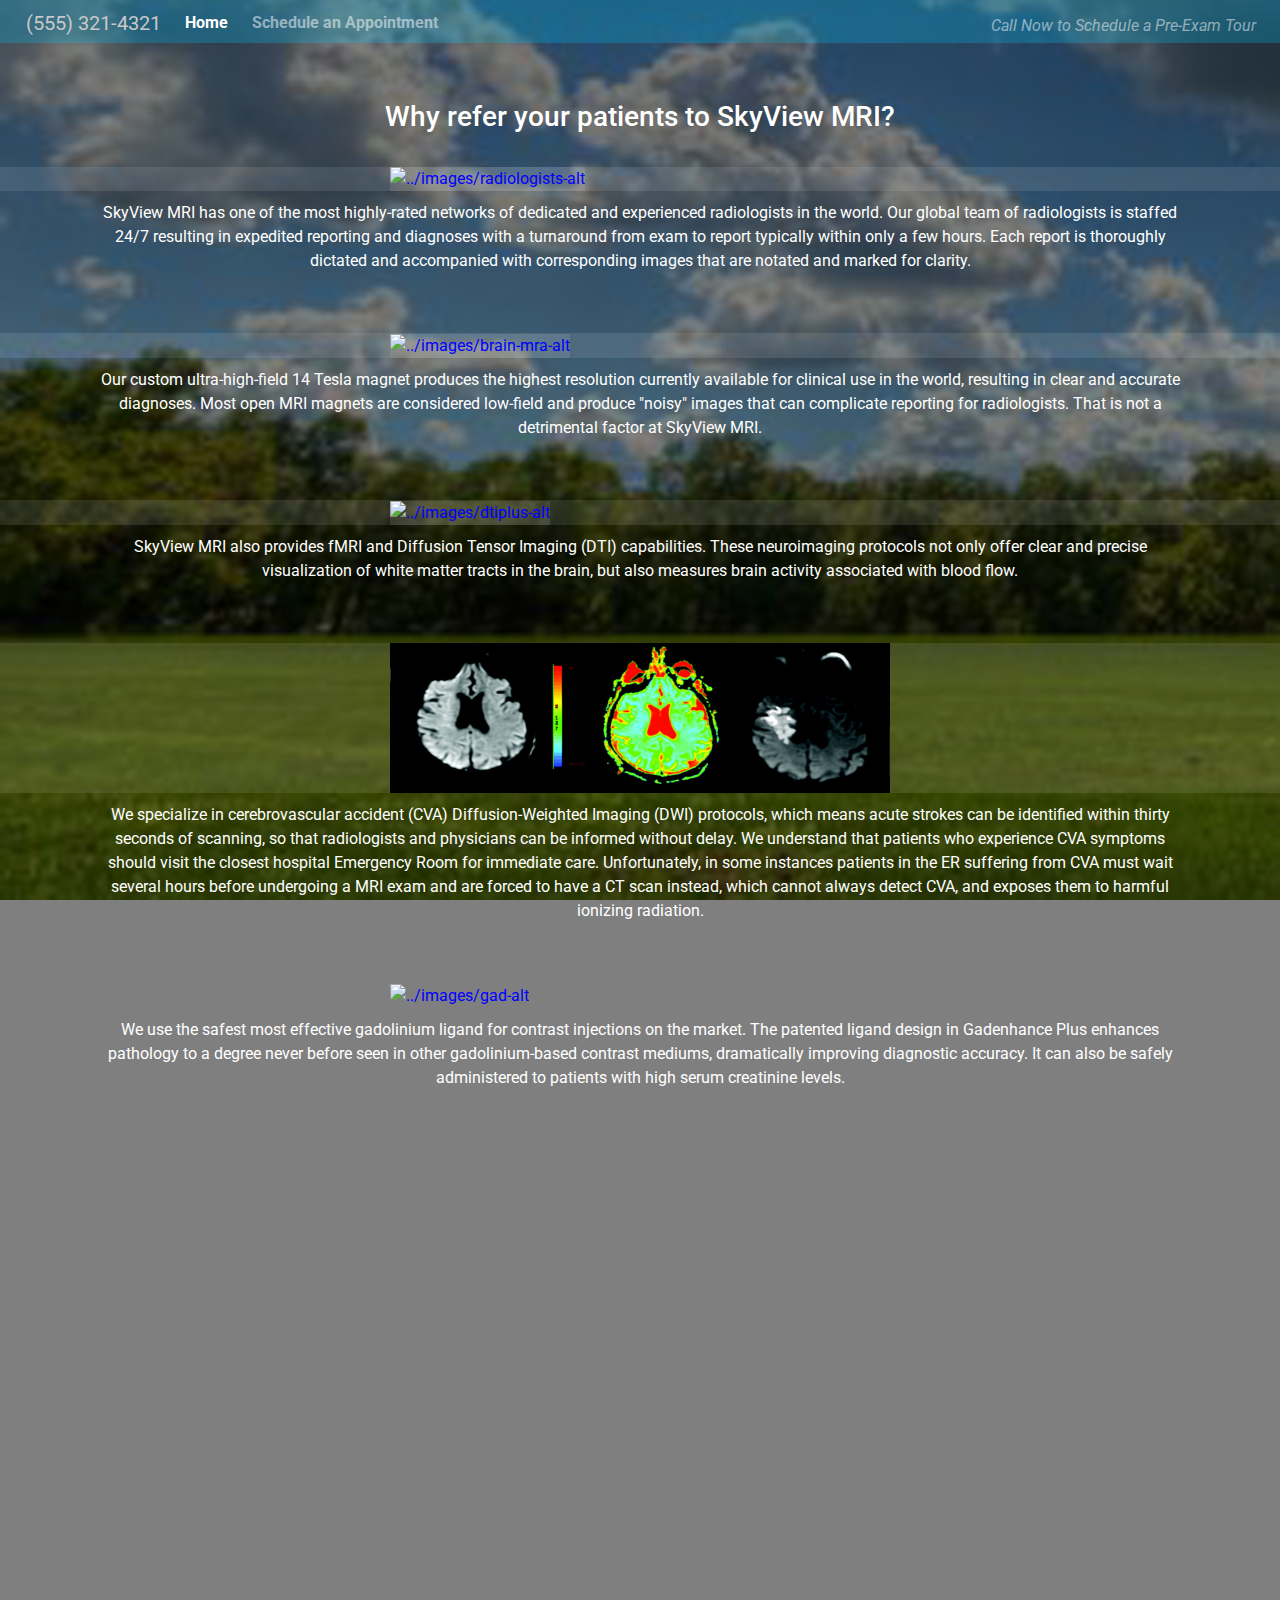
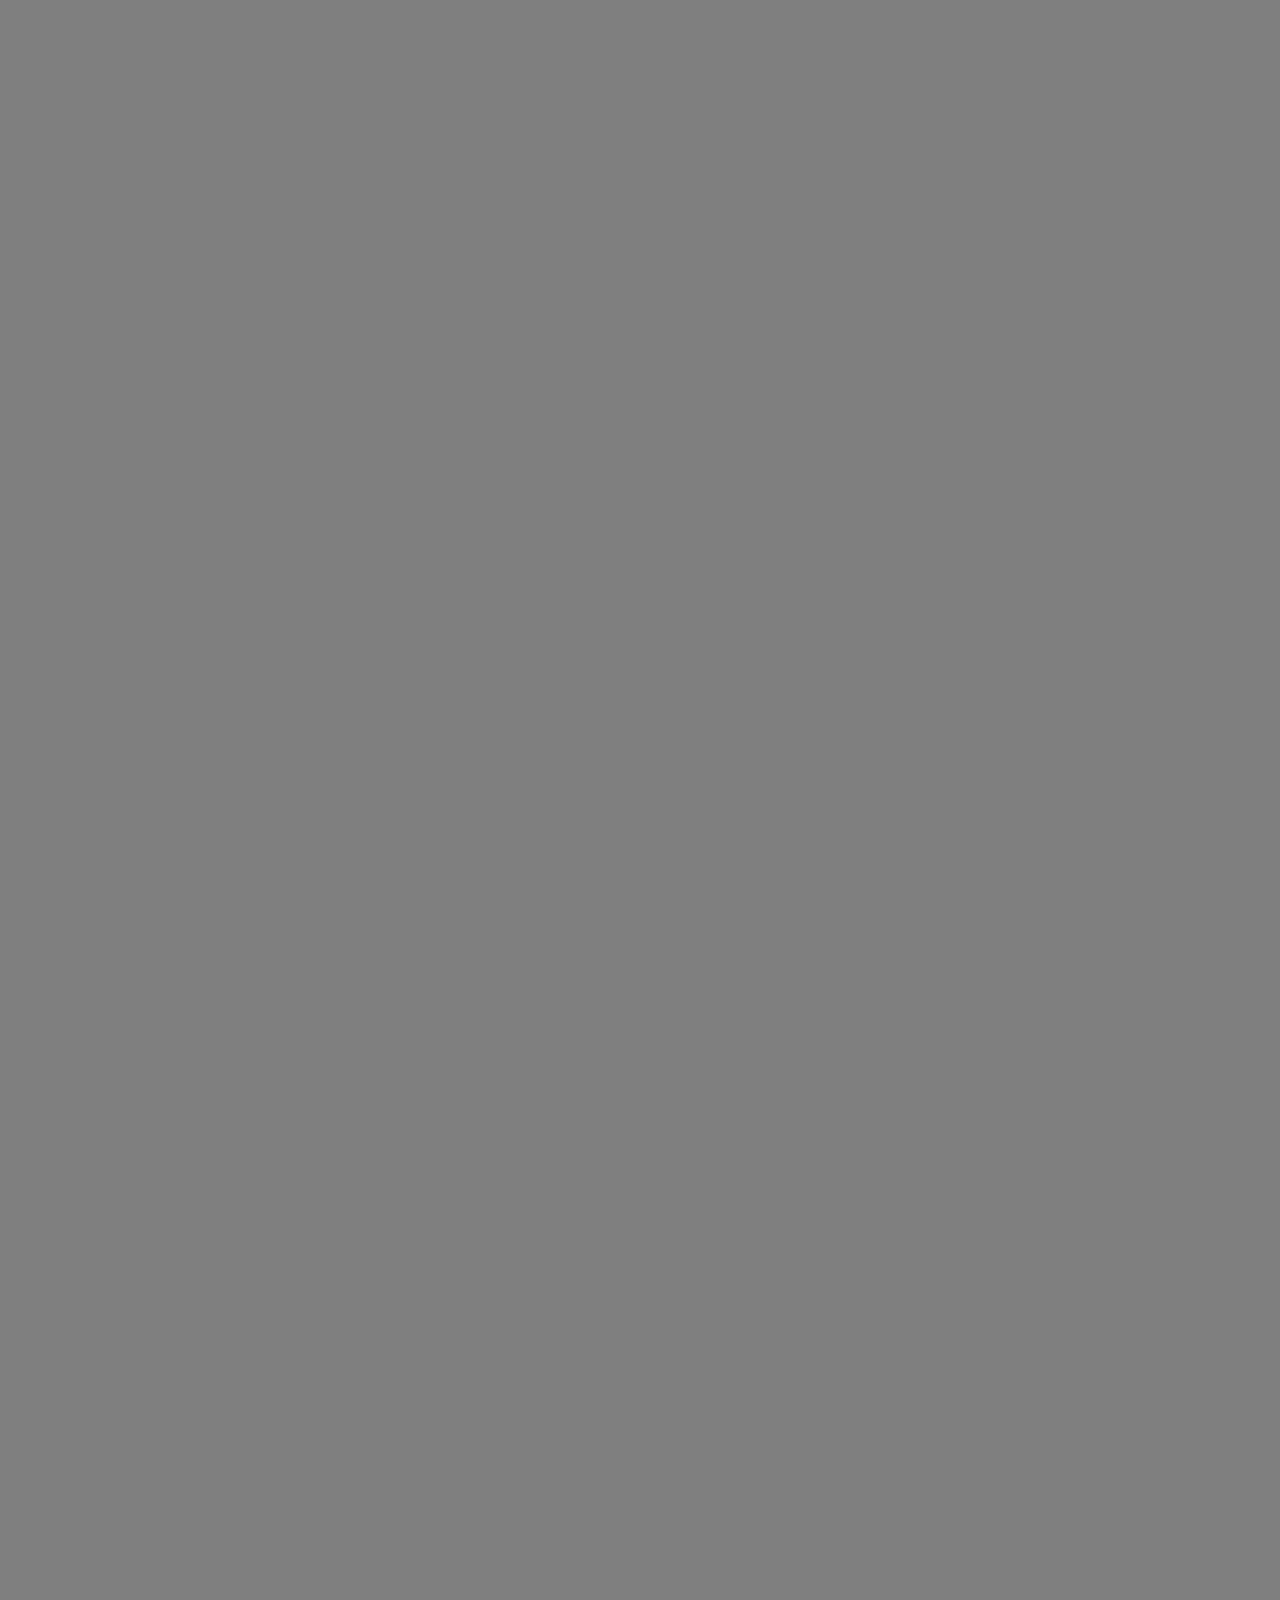
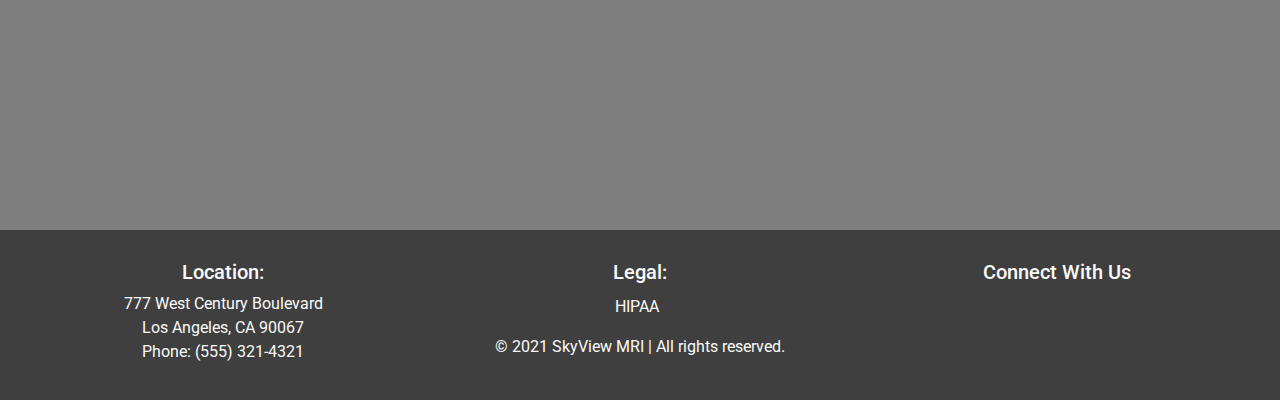
==== physicians.html @ 24a7f12b "Initial commit" ====
<!DOCTYPE html>
<html lang="en-us">

<!-- Portions of code reproduced as a starting template from the Whiskey Drop Service example by Code Institute's Senior Product Developer Matt Rudge, from the Bootstrapping Your Next Big Idea With Bootstrap 4 course at https://github.com/Code-Institute-Solutions/BootstrappingYourNextBigIdea-BS4/blob/master/04-BeyondBootstrap/03-cleaning_up_our_content/index.html was used here -->

<head>
    <meta charset="utf-8" />
    <title>SkyView MRI | Your Ultra-High-Field Open MRI Specialists</title>
    <meta name="viewport" content="width=device-width, initial-scale=1.0" />
    <link rel="stylesheet" href="https://maxcdn.bootstrapcdn.com/bootstrap/4.1.3/css/bootstrap.min.css" />
    <link rel="stylesheet" href="https://use.fontawesome.com/releases/v5.6.1/css/all.css"
        integrity="sha384-gfdkjb5BdAXd+lj+gudLWI+BXq4IuLW5IT+brZEZsLFm++aCMlF1V92rMkPaX4PP" crossorigin="anonymous" />
    <link href="https://fonts.googleapis.com/css?family=Roboto:400,700" rel="stylesheet" />
    <link rel="stylesheet" href="css/style.css" type="text/css" />
</head>

<body>
    <div class="container-fluid navalert-container">
        <nav class="navbar navbar-dark navbar-expand-sm">
            <a href="/" class="navbar-brand">(555) 321-4321</a>

            <button class="navbar-toggler ml-auto" type="button" data-toggle="collapse" data-target="#navbarNavDropdown"
                aria-controls="navbarNavDropdown" aria-expanded="false" aria-label="Toggle navigation">
                <span class="navbar-toggler-icon"></span>
            </button>

            <div class="collapse navbar-collapse" id="navbarNavDropdown">
                <ul class="navbar-nav mr-auto">
                    <li class="active nav-item mr-2">
                        <a class="nav-link" href="index.html">Home</a>
                    </li>
                    <li class="nav-item mr-2">
                        <a class="nav-link" href="scheduling.html">Schedule an Appointment</a>
                    </li>
                </ul>
            </div>
            <div class="d-none d-md-block">
                <p class="navbar-text my-auto mr-2">
                    <i>Call Now to Schedule a Pre-Exam Tour</i>
                </p>
            </div>
        </nav>
    </div>

    <div class="container-fluid physicians-page-container">
        <div class="opaque-overlay">&nbsp;</div>
        <div class="row col-12">
            <div class="col-12">
                <section class="physicians jumbotron text-center">

                    <h3 class="physicians-header">Why refer your patients to SkyView MRI?</h3>
                </section>

                <!-- Physician Pitches -->

                <!-- Licensed images in these sections were obtained from Adobe Stock and edited in Adobe Photoshop Elements -->

                <div class="container-fluid radiologists-container">
                    <div class="container radiologists-images">
                        <img src="../images/radiologists.jpg" class="container radiologists-container" height="180"
                            width="200" alt="../images/radiologists-alt"/>
                    </div>
                </div>

                <p class="physicians-pitch">
                        SkyView MRI has one of the most highly-rated networks of dedicated and experienced radiologists
                        in the world.
                        Our global team of radiologists is staffed 24/7 resulting in expedited reporting and diagnoses
                        with a turnaround from exam to report typically within only a few hours.
                        Each report is thoroughly dictated and accompanied with corresponding images that are notated
                        and marked for clarity.
                </p>

                <div class="container-fluid brain-mra-container">
                    <div class="container brain-mra-images">
                        <img src="../images/brain-mra.jpg" class="container brain-mra-container" height="300"
                            width="200" alt="../images/brain-mra-alt"/>
                    </div>
                </div>


                <p class="physicians-pitch">
                        Our custom ultra-high-field 14 Tesla magnet produces the highest resolution currently available
                        for clinical use in the world,
                        resulting in clear and accurate diagnoses. Most open MRI magnets are considered low-field and
                        produce "noisy" images that can
                        complicate reporting for radiologists. That is not a detrimental factor at SkyView MRI.
                </p>

                <div class="container-fluid dtiplus-container">
                    <div class="container dtiplus-images">
                        <img src="../images/dtiplus.jpg" class="container dtiplus-container" height="400" width="200" alt="../images/dtiplus-alt"/>
                    </div>
                </div>

                <p class="physicians-pitch">
                        SkyView MRI also provides fMRI and Diffusion Tensor Imaging (DTI) capabilities. These
                        neuroimaging protocols not only offer clear and precise visualization of white matter tracts in
                        the brain, but also measures brain activity associated with blood flow.
                </p>

                <div class="container-fluid diffusion-container">
                    <div class="container diffusion-images">
                        <img src="../images/diffusion.jpg" class="container diffusion-container" height="150"
                            width="200" alt="../images/diffusion-alt"/>
                    </div>
                </div>

                <p class="physicians-pitch">
                        We specialize in cerebrovascular accident (CVA) Diffusion-Weighted Imaging (DWI) protocols,
                        which means acute strokes can be identified within thirty seconds of scanning,
                        so that radiologists and physicians can be informed without delay. We understand that patients
                        who experience CVA symptoms should visit the closest hospital Emergency Room for immediate care.
                        Unfortunately, in some instances patients in the ER suffering from CVA must wait several hours
                        before undergoing a MRI exam and are forced to have a CT scan instead, which cannot always
                        detect CVA, and exposes them to harmful ionizing radiation.
                </p>

                <div class="container-fluid gad-container">
                    <div class="container gad-images">
                        <img src="../images/gad.png" class="container gad-container" height="130" width="200" alt="../images/gad-alt" />
                    </div>
                </div>

                <p class="physicians-pitch">
                        We use the safest most effective gadolinium ligand for contrast injections on the market. The
                        patented ligand design in Gadenhance Plus enhances pathology to a degree never before seen in
                        other gadolinium-based contrast mediums, dramatically improving diagnostic accuracy. It can also
                        be safely administered to patients with high serum creatinine levels.
                </p>

                <div class="modal" tabindex="-1" role="dialog" id="signUpModal">
                    <div class="modal-dialog" role="document">
                        <div class="modal-content">
                            <div class="modal-header">
                                <h5 class="modal-title">Physicians</h5>
                                <button type="button" class="close" data-dismiss="modal" aria-label="Close">
                                    <span aria-hidden="true">&times;</span>
                                </button>

                            </div>
                            <div class="modal-body">
                                <form>
                                    <div class="form-group">
                                        <label for="exampleInputEmail1">Email address</label>
                                        <input type="email" class="form-control" id="exampleInputEmail1"
                                            aria-describedby="emailHelp" placeholder="Enter email" />
                                        <small id="emailHelp" class="form-text text-muted">We'll never share your email
                                            with anyone else.</small>
                                    </div>
                                    <div class="form-group">
                                        <label for="password">Password</label>
                                        <input type="password" class="form-control" id="password"
                                            placeholder="Password" />
                                    </div>
                                    <div class="form-group">
                                        <label for="repeatPassword">Repeat Password</label>
                                        <input type="password" class="form-control" id="repeatPassword"
                                            placeholder="Repeat Password" />
                                    </div>
                                    <button type="submit" class="btn btn-success">Submit</button>
                                </form>
                            </div>
                        </div>
                    </div>
                </div>
            </div>
        </div>

        <script src="https://code.jquery.com/jquery-3.3.1.slim.min.js"
            integrity="sha384-q8i/X+965DzO0rT7abK41JStQIAqVgRVzpbzo5smXKp4YfRvH+8abtTE1Pi6jizo"
            crossorigin="anonymous"></script>
        <script src="https://cdnjs.cloudflare.com/ajax/libs/popper.js/1.14.3/umd/popper.min.js"
            integrity="sha384-ZMP7rVo3mIykV+2+9J3UJ46jBk0WLaUAdn689aCwoqbBJiSnjAK/l8WvCWPIPm49"
            crossorigin="anonymous"></script>
        <script src="https://stackpath.bootstrapcdn.com/bootstrap/4.1.3/js/bootstrap.min.js"
            integrity="sha384-ChfqqxuZUCnJSK3+MXmPNIyE6ZbWh2IMqE241rYiqJxyMiZ6OW/JmZQ5stwEULTy"
            crossorigin="anonymous"></script>

        <footer class="container-fluid footer-container">
            <div id="footer-details" class="row">
                <div class="col-sm-4">
                    <h5 class="uppercase general-sub"><i class="fas fa-map-marker-alt"></i> Location:</h5>
                    <p class="inline-block">
                        777 West Century Boulevard<br />Los Angeles, CA 90067<br />Phone:
                        (555) 321-4321
                    </p>
                </div>
                <div class="col-sm-4">
                    <h5 class="uppercase general-sub">Legal:</h5>
                    <p class="inline-block">
                        HIPAA
                        <a href="assets/hipaa/health-info-privacy.pdf" target="_blank" class="hipaa-pdf">
                            <i class="fa fa-download" aria-hidden="true"></i>
                            <span class="sr-only">Download link.</span>
                        </a>
                    </p>
                    <p class="inline-block">
                        © 2021 SkyView MRI | All rights reserved.
                    </p>
                </div>

                <div class="col-sm-4">
                    <h5 class="uppercase general-sub">Connect With Us</h5>
                    <ul class="list-inline social-links">
                        <li class="list-inline-item">
                            <a target="_blank" href="#">
                                <i class="fab fa-facebook" aria-hidden="true"></i>
                                <span class="sr-only">Facebook</span>
                            </a>
                        </li>
                        <li class="list-inline-item">
                            <a target="_blank" href="#">
                                <i class="fab fa-twitter" aria-hidden="true"></i>
                                <span class="sr-only">Twitter</span>
                            </a>
                        </li>
                        <li class="list-inline-item">
                            <a target="_blank" href="#">
                                <i class="fab fa-linkedin" aria-hidden="true"></i>
                                <span class="sr-only">LinkedIn</span>
                            </a>
                        </li>
                        <li class="list-inline-item">
                            <a target="_blank" href="#">
                                <i class="fab fa-pinterest-square" aria-hidden="true"></i>
                                <span class="sr-only">Pinterest</span>
                            </a>
                        </li>
                        <li class="list-inline-item">
                            <a target="_blank" href="#">
                                <i class="fab fa-instagram" aria-hidden="true"></i>
                                <span class="sr-only">Instagram</span>
                            </a>
                        </li>
                        <li class="list-inline-item">
                            <a target="_blank" href="#">
                                <i class="fab fa-youtube-square" aria-hidden="true"></i>
                                <span class="sr-only">YouTube</span>
                            </a>
                        </li>
                    </ul>
                </div>
            </div>
        </footer>
    </div>
</body>

</html>
---- css/style.css ----
/* Portions of code reproduced as a starting template from the Whiskey Drop Service example by Code Institute's Senior Product Developer Matt Rudge, from the "Bootstrapping Your Next Big Idea With Bootstrap 4" course */

body {
    font-family: 'Roboto', sans-serif;
}

/* Background Containers */

.callout-container {
    height: 350vh;

    background: url(../images/background-sky.jpg) no-repeat bottom right fixed;
    -webkit-background-size: cover;
    -moz-background-size: cover;
    -o-background-size: cover;
    background-size: cover;
    
    display: flex;
    justify-content: center;
    position: relative;
    padding: 0px;
}

.scheduling-page-container {
     height: 180vh;

    background: url(../images/background-sky.jpg) no-repeat bottom right fixed;
    -webkit-background-size: cover;
    -moz-background-size: cover;
    -o-background-size: cover;
    background-size: cover;
    
    display: flex;
    justify-content: center;
    position: relative;
    padding: 0px;
}

.physicians-page-container {
    height: 400vh;

    background: url(../images/background-sky.jpg) no-repeat bottom right fixed;
    -webkit-background-size: cover;
    -moz-background-size: cover;
    -o-background-size: cover;
    background-size: cover;
    
    display: flex;
    justify-content: center;
    position: relative;
    padding: 0px;
}

.row {
    margin: 0;
}

.col-12 {
    padding-left: 0px;
    padding-right: 0px;
}

.text-center {
    padding: 0px;
    margin-bottom: 0px;
}

.opaque-overlay {
    position: absolute;
    top: 0;
    left: 0;
    height: 100%;
    width: 100%;
    background-color: rgba(0, 0, 0, 0.5);
}

.features-container .content-container {
    padding: 0px;
    margin: 0px;
}

/* Navbar */

.navalert-container {
    position: absolute;
    top: 0;
    left: 0;
    z-index: 1;
    padding-left: 0;
    padding-right: 0;
}

.navbar {
    margin-bottom: 0;
    width: 100%;
    background-color: rgba(0, 200, 255, 0.25);
    border: 0;
}

.navbar-expand-sm {
    padding-bottom: 0px;
}

.navbar .navbar-toggler {
    border: 0;
    padding-top: 0px;
}

.navbar .navbar-brand {
    color: rgb(200, 200, 200);
    padding-left: 10px;
    padding-top: 0px;
}

.mr-auto {
    text-align: right;
    font-weight: bold;
}

.mr-2 {
    padding-top: 0px;
    padding-bottom: 0px;
}

.nav-link {
    padding-top: 0px;
    padding-bottom: 5px;
}

/* Jumbotron */

.jumbotron {
    background-color: transparent;
}

.jumbotron h1 {
    margin-top: 100px;
    position: relative;
    color: white;
    font-weight: bold;
    margin-bottom: 0px;
}

.jumbotron .lead {
    color: #ffffff;
    margin: 20px;
    font-size: 100%;
}

.jumbotron medium {
    font-size: 100%;
    color: white;
}

.jumbotron .summary {
    color: rgb(211, 211, 211);
    background-color: transparent;
    padding-left: 20px;
    padding-right: 20px;
}

.carousel {
    max-height: 500px;
    max-width: 800px;
    padding-top: 20px;
    padding-bottom: 30px;
    padding-left: 0px;
    padding-right: 0px;
    margin: auto;
}

/* Buttons */

.btn--cta {
    font-weight: bold;
    width: 300px;
    max-width: 500px;
    margin: 10px;
    border-radius: 0px;
}

.btn--blue {
    color: white;
    background-color: #0000ff;
    border-color: #0000ff;
}

.btn--blue:hover,
.btn--blue:active,
.btn--blue:focus,
.btn--blue:active:focus {
    background-color: #0101a7;
    border-color: #0101a7;
    color: white;
}

.btn--green {
    color: white;
    background-color: #228b22;
    border-color: #228b22;
}

.btn--green:hover,
.btn--green:active,
.btn--green:focus,
.btn--green:active:focus {
    background-color: #165c16;
    border-color: #165c16;
    color: white;
}

.btn-primary {
    font-weight: bold;
    width: 300px;
    max-width: 500px;
    margin: 10px;
    color: white;
    background-color: #0000ff;
    border-color: #0000ff;
    border-radius: 0px;
}   

.btn-primary:hover,
.btn-primary:active,
.btn-primary:focus,
.btn-primary:active:focus {
    background-color: #0101a7;
    border-color: #0101a7;
    color: white;
}

/* Summary */

.summary-title {
    color: white;
    padding-top: 30px;
    padding-bottom: 0px;
}

.summary-pitch {
    color: white;
/* filter: brightness code from https://developer.mozilla.org/en-US/docs/Web/CSS/filter-function/brightness() */   
    filter: brightness(1.75);
    margin: auto;
    padding-top: 10px;
    padding-bottom: 20px;
    padding-left: 10px;
    padding-right: 10px;
    text-align: center;
    max-width: 900px;
}

/* Services */

.services-title {
    text-align: center;
    font-size: 35px;
    font-weight: bold;
}

.services-container {
    background-color: rgba(255, 255, 255, 0.1);
    color: #0000ff;
    padding-left: 0px;
    padding-right: 0px;
    padding-top: 0px;
    padding-bottom: 0px;
    font-family: 'Roboto', sans-serif;
}

.services-checkbox {
    background: url("../images/services.jpg");
    background-position: center;
    background-repeat: no-repeat;
    min-width: 200px;
    max-width: 400px;
    max-height: 1500px;
    padding-left: 0px;
    padding-right: 0px;
    padding-top: 0px;
    padding-bottom: 0px;
    color: transparent;
}

.block-divider--black {
    color: #000000
}

.page-header {
    padding-top: 30px;
}

.text-muted .pitch {
    padding-top: 20px;
}

.text-muted {
    padding-top: 20px;
}

/* Alert */

.alert-container .col-12 {
    padding-left: 0;
    padding-right: 0;
}

/* Page Headers */

.page-header {
    margin-bottom: 0;
    border-bottom: 0;
    text-align: center;
}

.page-header h2 {
    margin-top: 0;
}

/* Features */

.feature {
    text-align: center;
    margin-bottom: 40px;
}

.feature i {
    margin-bottom: 20px;
    font-size: 45px;
    line-height: 45px;
}

.feature .btn {
    background-color: white;
    border-color: white;
    border-radius: 15px;
    min-width: 100px;
    font-weight: bold;
    margin-top: 10px;
    color: #f05f40;
}

.physicians-header {
    margin-top: 100px;
    padding-bottom: 25px; 
    color: white;
}

.scheduling-header {
    margin-top: 100px;
    color: white;
}

.physicians-pitch {
    color: white;
    padding-top: 10px;
    padding-bottom: 60px;
    padding-left: 25px;
    padding-right: 25px;
    text-align: center;
    max-width: 1150px;
    margin: auto;
}

/* Articles */

.news-container {
    font-family: 'Times', sans-serif;
    background-position: center;
    background-color: rgba(200, 200, 200, 0.7); 
    font-size: 16px;
    font-weight: bold;
    padding-top: 20px;
    padding-left: 0px;
    padding-right: 0px;
    padding-bottom: 0px;
    margin: auto;
}

.news-header {
    margin: auto;
}

.article-one-date {
    text-align: left;
    padding-top: 20px;
}

.article-one-snippet {
    text-align: justify;
    margin: auto;
}

.article-one-author {
    text-align: right;
    padding-bottom: 10px;
}

.article-two-date {
    text-align: left;
    padding-top: 0px;
}

.article-two-snippet {
    text-align: justify;
    margin: auto;
}

.article-two-author {
    text-align: right;
    padding-bottom: 20px;
}

/* Footer */

footer {
    font-family: 'Roboto', sans-serif;
    background-color: rgba(0, 0, 0, 0.5);
    position: absolute;
    bottom: 0;
    left: 0;
    z-index: 1;
    color: #fafafa;
    margin-right: 0;
    padding-top: 30px;
    padding-right: 0px;
    padding-left: 0px;
    padding-bottom: 20px;
}

.col-sm-4 {
    text-align: center;
}

.hipaa-pdf i {
    font-size: 18px;
    color: #fafafa;
    text-align: center;
    padding-left: 5px;
    transition: all 0.35s ease-in-out;
    -moz-transition: all 0.35s ease-in-out;
    -webkit-transition: all 0.35s ease-in-out;
    -o-transition: all 0.35s ease-in-out;
}

.hipaa-pdf i:hover {
    color: #00ff50;
}

.social-links {
    padding-bottom: 0px;
}

.social-links li a i {
    width: 32px;
    height: 32px;
    padding: 12px 0;
    border-radius: 20%;
    font-size: 30px;
    line-height: 7px;
    text-align: center;
    color: rgba(0, 200, 255, .5);
    background: transparent;
    transition: all 0.35s ease-in-out;
    -moz-transition: all 0.35s ease-in-out;
    -webkit-transition: all 0.35s ease-in-out;
    -o-transition: all 0.35s ease-in-out;
}

.social-links li a i:hover {
    background: rgba(160, 220, 255, 0.3);;
}

.fa-map-marker-alt {
    color: red;
}

#footer-details {
    padding: 0px;
}

/* Scheduling Form */

.scheduling-header {
    padding-bottom: 30px;
}

.form {   
    padding-top: 10px;
    padding-right: 10px;
    padding-left: 10px;
    padding-bottom: 0px;
}

.form-row {
    padding-left: 10px;
    padding-right: 10px;
}

.form-control {
    background-color: rgba(0, 0, 0, 0.4);
    border-radius: 0px;
}

.form-check {
    color: white;
    padding-bottom: 0px; 
}

.terms {
    color: white;
    padding: 10px;
    text-align: justify;
}

.fa-calendar-alt {
    color: rgb(200, 200, 200);
    font-size: 20px;
}

.fa-clock {
    color: rgb(200, 200, 200);
    font-size: 20px;
}

.fa-user-md {
    color: rgb(200, 200, 200);
    font-size: 20px;
}

.fa-comment-dots {
    color: rgb(200, 200, 200);
    font-size: 20px;
}

/* Physicians Page */

.radiologists-container {
    background-color: rgba(255, 255, 255, 0.1);
    color:#0000ff;
    padding: 0px;
    font-family: 'Roboto', sans-serif;
}

.radiologists-images {
    background: url("../images/radiologists.jpg");
    background-position: center;
    background-repeat: no-repeat;
    min-width: 200px;
    max-width: 500px;
    padding-left: 0px;
    padding-right: 0px;
    padding-top: 0px;
    padding-bottom: 0px;
    color: transparent;
}

.brain-mra-container {
    background-color: rgba(255, 255, 255, 0.1);
    color:#0000ff;
    padding: 0px;
    font-family: 'Roboto', sans-serif;
}

.brain-mra-images {
    background: url("../images/brain-mra.jpg");
    background-position: center;
    background-repeat: no-repeat;
    min-width: 200px;
    max-width: 500px;
    padding-left: 0px;
    padding-right: 0px;
    padding-top: 0px;
    padding-bottom: 0px;
    color: transparent;
}   

.dtiplus-container {
    background-color: rgba(255, 255, 255, 0.1);
    color:#0000ff;
    padding: 0px;
    font-family: 'Roboto', sans-serif;
}

.dtiplus-images {
    background: url("../images/brain-mra.jpg");
    background-position: center;
    background-repeat: no-repeat;
    min-width: 200px;
    max-width: 500px;
    padding-left: 0px;
    padding-right: 0px;
    padding-top: 0px;
    padding-bottom: 0px;
    color: transparent;
}

.diffusion-container {
    background-color: rgba(255, 255, 255, 0.1);
    color:#0000ff;
    padding: 0px;
    font-family: 'Roboto', sans-serif;
}

.diffusion-images {
    background: url("../images/brain-mra.jpg");
    background-position: center;
    background-repeat: no-repeat;
    min-width: 200px;
    max-width: 500px;
    padding-left: 0px;
    padding-right: 0px;
    padding-top: 0px;
    padding-bottom: 0px;
    color: transparent;
}

.gad-container {
    background-color: rgba(255, 255, 255, 0.0);
    color:#0000ff;
    padding: 0px;
    font-family: 'Roboto', sans-serif;
}

.gad-images {
    background-position: center;
    background-repeat: no-repeat;
    min-width: 200px;
    max-width: 500px;
    padding-left: 0px;
    padding-right: 0px;
    padding-top: 0px;
    padding-bottom: 0px;
    color: transparent;
}
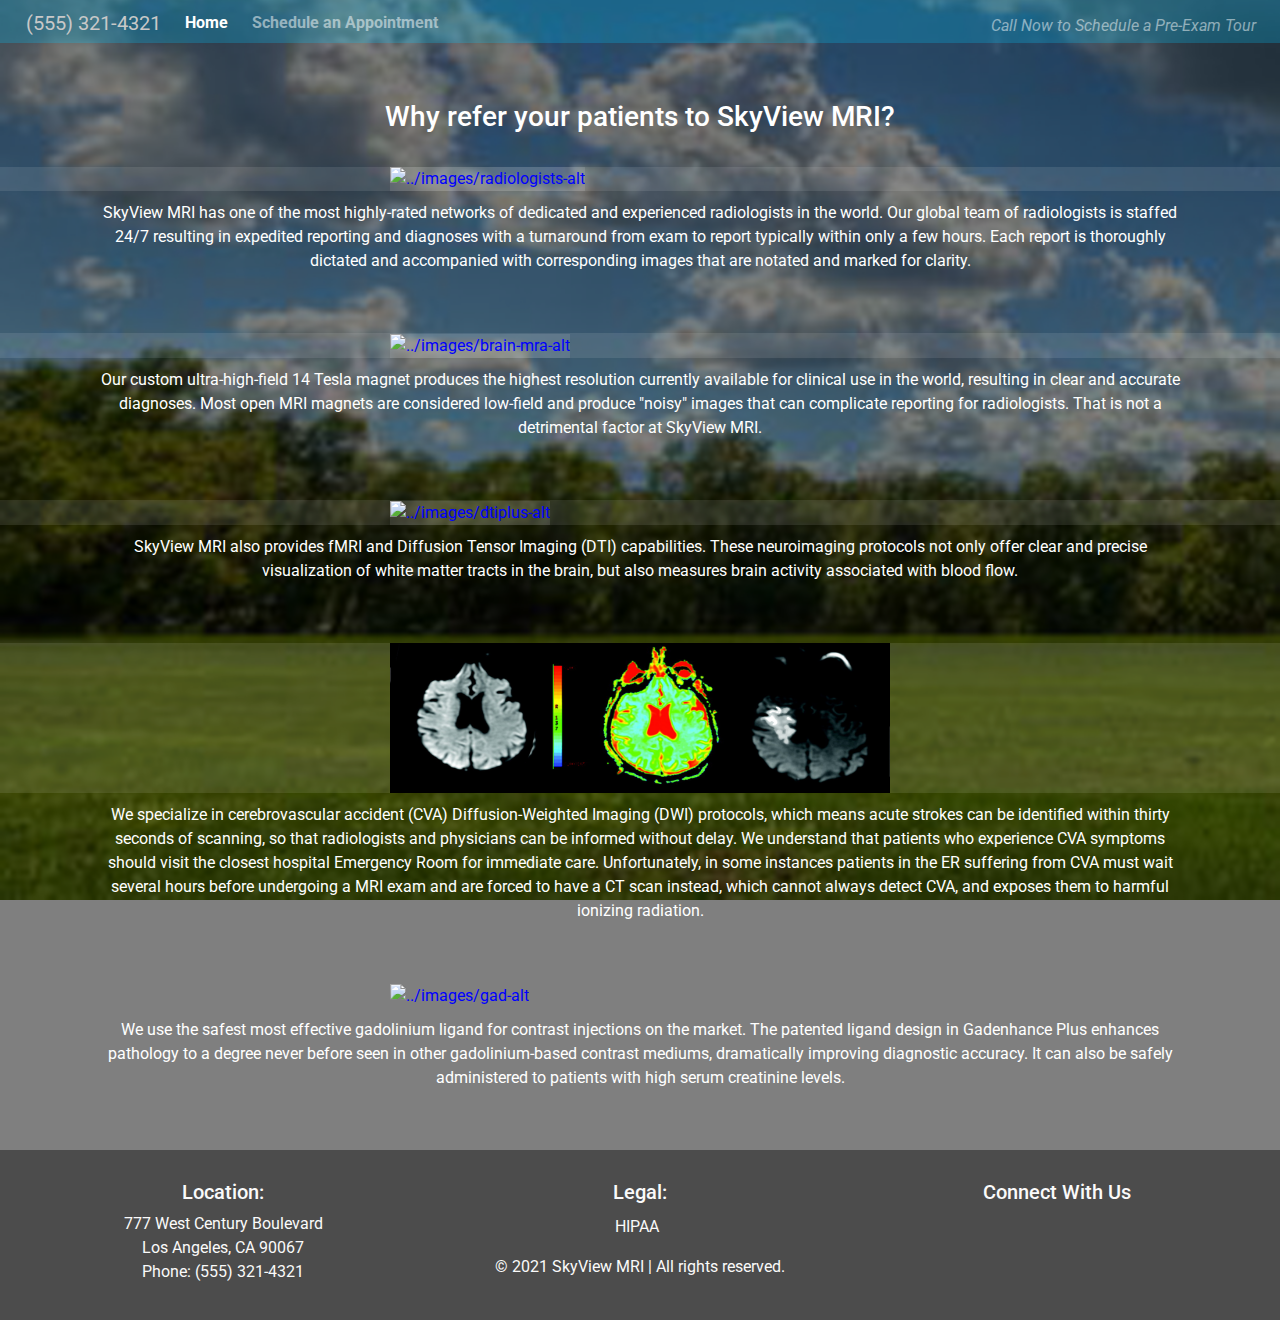
==== commit 2c3a75c0: "Fixed footer html on all pages and moved background image into body in CSS" ====
--- a/physicians.html
+++ b/physicians.html
@@ -167,7 +167,9 @@
             </div>
         </div>
 
-        <script src="https://code.jquery.com/jquery-3.3.1.slim.min.js"
+        
+    </div>
+    <script src="https://code.jquery.com/jquery-3.3.1.slim.min.js"
             integrity="sha384-q8i/X+965DzO0rT7abK41JStQIAqVgRVzpbzo5smXKp4YfRvH+8abtTE1Pi6jizo"
             crossorigin="anonymous"></script>
         <script src="https://cdnjs.cloudflare.com/ajax/libs/popper.js/1.14.3/umd/popper.min.js"
@@ -243,7 +245,6 @@
                 </div>
             </div>
         </footer>
-    </div>
 </body>
 
 </html>--- a/css/style.css
+++ b/css/style.css
@@ -2,12 +2,25 @@
 
 body {
     font-family: 'Roboto', sans-serif;
+    background: url(../images/background-sky.jpg) no-repeat bottom right fixed;
+    -webkit-background-size: cover;
+    -moz-background-size: cover;
+    -o-background-size: cover;
+    background-size: cover;
+    justify-content: center;
 }
 
 /* Background Containers */
 
 .callout-container {
-    height: 350vh;
+    
+    display: flex;
+    justify-content: center;
+    position: relative;
+    padding: 0px;
+}
+
+.scheduling-page-container {
 
     background: url(../images/background-sky.jpg) no-repeat bottom right fixed;
     -webkit-background-size: cover;
@@ -21,8 +34,7 @@
     padding: 0px;
 }
 
-.scheduling-page-container {
-     height: 180vh;
+.physicians-page-container {
 
     background: url(../images/background-sky.jpg) no-repeat bottom right fixed;
     -webkit-background-size: cover;
@@ -36,21 +48,6 @@
     padding: 0px;
 }
 
-.physicians-page-container {
-    height: 400vh;
-
-    background: url(../images/background-sky.jpg) no-repeat bottom right fixed;
-    -webkit-background-size: cover;
-    -moz-background-size: cover;
-    -o-background-size: cover;
-    background-size: cover;
-    
-    display: flex;
-    justify-content: center;
-    position: relative;
-    padding: 0px;
-}
-
 .row {
     margin: 0;
 }
@@ -272,9 +269,7 @@
     background: url("../images/services.jpg");
     background-position: center;
     background-repeat: no-repeat;
-    min-width: 200px;
-    max-width: 400px;
-    max-height: 1500px;
+    width: 100%;
     padding-left: 0px;
     padding-right: 0px;
     padding-top: 0px;
@@ -415,8 +410,7 @@
 
 footer {
     font-family: 'Roboto', sans-serif;
-    background-color: rgba(0, 0, 0, 0.5);
-    position: absolute;
+    background-color: rgba(0, 0, 0, 0.7);
     bottom: 0;
     left: 0;
     z-index: 1;
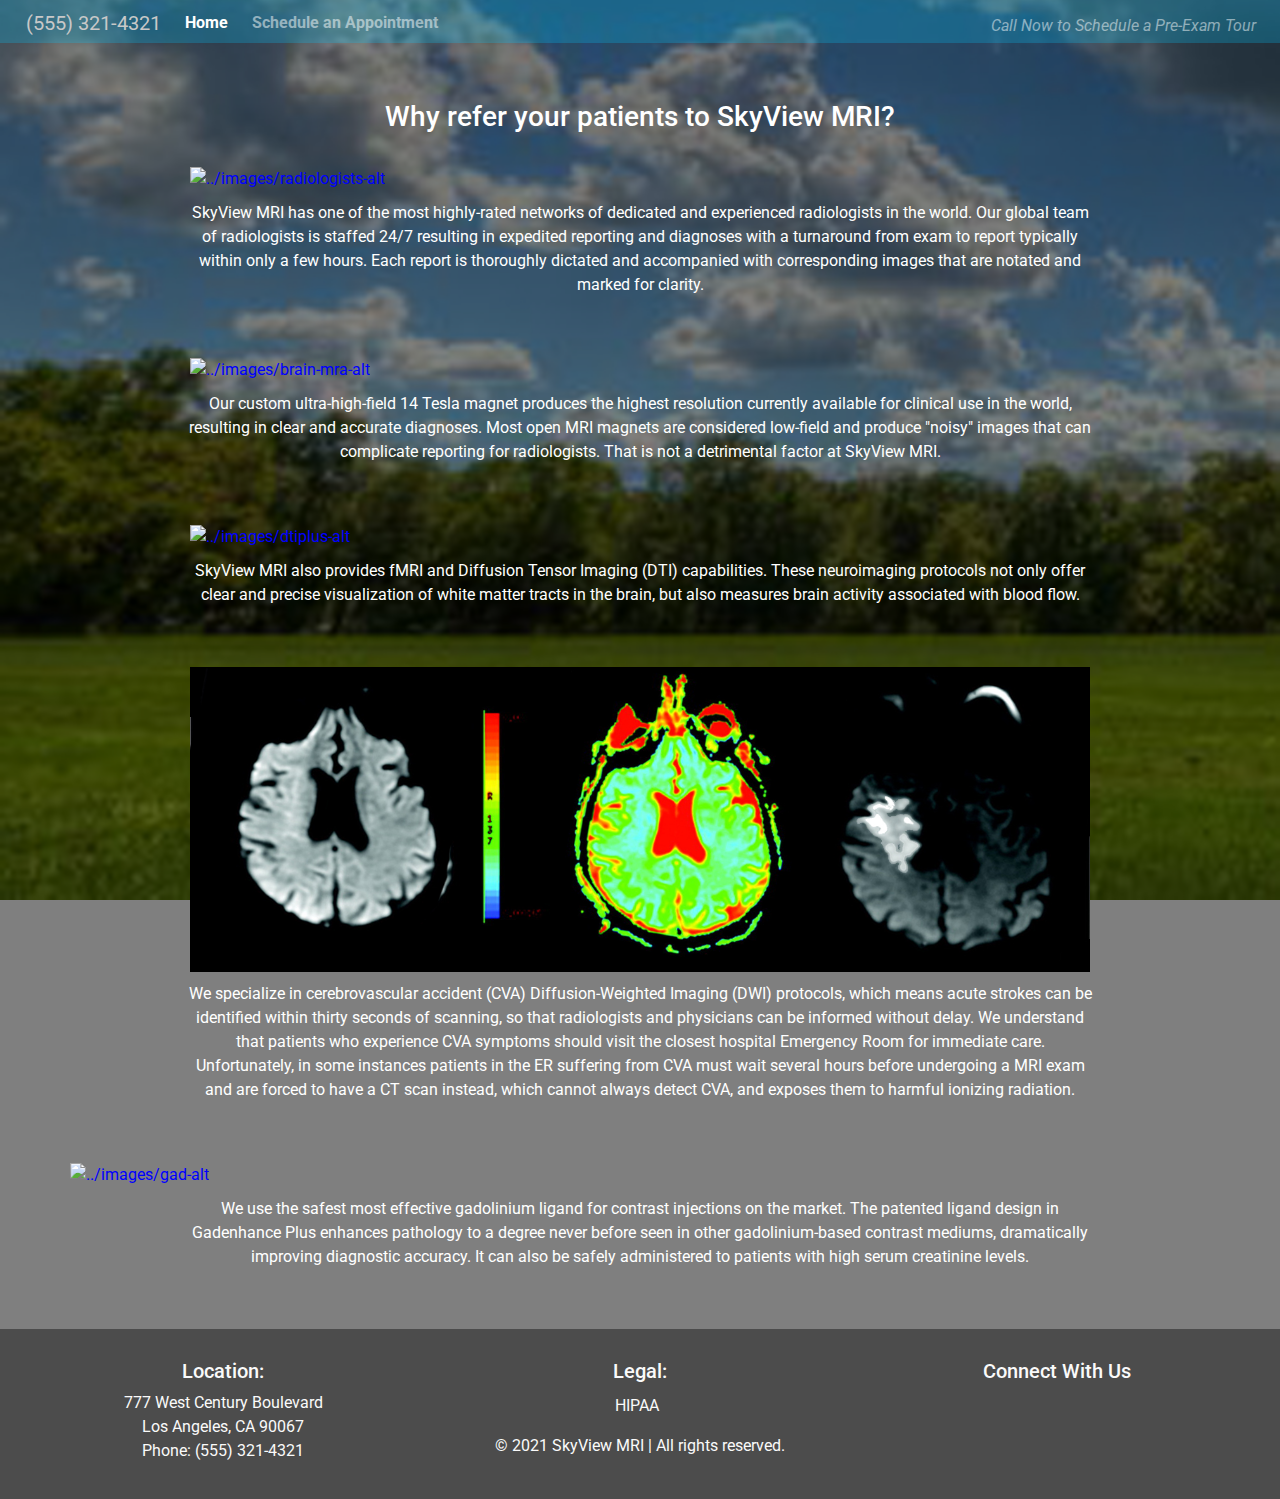
==== commit 10ef0b8b: "Removed unnecessary container-fluid elements in HTML and fixed image sizing problems" ====
--- a/physicians.html
+++ b/physicians.html
@@ -55,78 +55,79 @@
 
                 <!-- Licensed images in these sections were obtained from Adobe Stock and edited in Adobe Photoshop Elements -->
 
-                <div class="container-fluid radiologists-container">
+                <div class="radiologists-container">
                     <div class="container radiologists-images">
-                        <img src="../images/radiologists.jpg" class="container radiologists-container" height="180"
-                            width="200" alt="../images/radiologists-alt"/>
-                    </div>
-                </div>
-
-                <p class="physicians-pitch">
-                        SkyView MRI has one of the most highly-rated networks of dedicated and experienced radiologists
-                        in the world.
-                        Our global team of radiologists is staffed 24/7 resulting in expedited reporting and diagnoses
-                        with a turnaround from exam to report typically within only a few hours.
-                        Each report is thoroughly dictated and accompanied with corresponding images that are notated
-                        and marked for clarity.
-                </p>
-
-                <div class="container-fluid brain-mra-container">
+                        <img src="../images/radiologists.jpg" class="container radiologists-container"
+                            alt="../images/radiologists-alt" />
+                    </div>
+                </div>
+
+                <p class="physicians-pitch">
+                    SkyView MRI has one of the most highly-rated networks of dedicated and experienced radiologists
+                    in the world.
+                    Our global team of radiologists is staffed 24/7 resulting in expedited reporting and diagnoses
+                    with a turnaround from exam to report typically within only a few hours.
+                    Each report is thoroughly dictated and accompanied with corresponding images that are notated
+                    and marked for clarity.
+                </p>
+
+                <div class="brain-mra-container">
                     <div class="container brain-mra-images">
-                        <img src="../images/brain-mra.jpg" class="container brain-mra-container" height="300"
-                            width="200" alt="../images/brain-mra-alt"/>
-                    </div>
-                </div>
-
-
-                <p class="physicians-pitch">
-                        Our custom ultra-high-field 14 Tesla magnet produces the highest resolution currently available
-                        for clinical use in the world,
-                        resulting in clear and accurate diagnoses. Most open MRI magnets are considered low-field and
-                        produce "noisy" images that can
-                        complicate reporting for radiologists. That is not a detrimental factor at SkyView MRI.
-                </p>
-
-                <div class="container-fluid dtiplus-container">
+                        <img src="../images/brain-mra.jpg" class="container brain-mra-container"
+                            alt="../images/brain-mra-alt" />
+                    </div>
+                </div>
+
+
+                <p class="physicians-pitch">
+                    Our custom ultra-high-field 14 Tesla magnet produces the highest resolution currently available
+                    for clinical use in the world,
+                    resulting in clear and accurate diagnoses. Most open MRI magnets are considered low-field and
+                    produce "noisy" images that can
+                    complicate reporting for radiologists. That is not a detrimental factor at SkyView MRI.
+                </p>
+
+                <div class="dtiplus-container">
                     <div class="container dtiplus-images">
-                        <img src="../images/dtiplus.jpg" class="container dtiplus-container" height="400" width="200" alt="../images/dtiplus-alt"/>
-                    </div>
-                </div>
-
-                <p class="physicians-pitch">
-                        SkyView MRI also provides fMRI and Diffusion Tensor Imaging (DTI) capabilities. These
-                        neuroimaging protocols not only offer clear and precise visualization of white matter tracts in
-                        the brain, but also measures brain activity associated with blood flow.
-                </p>
-
-                <div class="container-fluid diffusion-container">
+                        <img src="../images/dtiplus.jpg" class="container dtiplus-container"
+                            alt="../images/dtiplus-alt" />
+                    </div>
+                </div>
+
+                <p class="physicians-pitch">
+                    SkyView MRI also provides fMRI and Diffusion Tensor Imaging (DTI) capabilities. These
+                    neuroimaging protocols not only offer clear and precise visualization of white matter tracts in
+                    the brain, but also measures brain activity associated with blood flow.
+                </p>
+
+                <div class="diffusion-container">
                     <div class="container diffusion-images">
-                        <img src="../images/diffusion.jpg" class="container diffusion-container" height="150"
-                            width="200" alt="../images/diffusion-alt"/>
-                    </div>
-                </div>
-
-                <p class="physicians-pitch">
-                        We specialize in cerebrovascular accident (CVA) Diffusion-Weighted Imaging (DWI) protocols,
-                        which means acute strokes can be identified within thirty seconds of scanning,
-                        so that radiologists and physicians can be informed without delay. We understand that patients
-                        who experience CVA symptoms should visit the closest hospital Emergency Room for immediate care.
-                        Unfortunately, in some instances patients in the ER suffering from CVA must wait several hours
-                        before undergoing a MRI exam and are forced to have a CT scan instead, which cannot always
-                        detect CVA, and exposes them to harmful ionizing radiation.
-                </p>
-
-                <div class="container-fluid gad-container">
+                        <img src="../images/diffusion.jpg" class="container diffusion-container"
+                            alt="../images/diffusion-alt" />
+                    </div>
+                </div>
+
+                <p class="physicians-pitch">
+                    We specialize in cerebrovascular accident (CVA) Diffusion-Weighted Imaging (DWI) protocols,
+                    which means acute strokes can be identified within thirty seconds of scanning,
+                    so that radiologists and physicians can be informed without delay. We understand that patients
+                    who experience CVA symptoms should visit the closest hospital Emergency Room for immediate care.
+                    Unfortunately, in some instances patients in the ER suffering from CVA must wait several hours
+                    before undergoing a MRI exam and are forced to have a CT scan instead, which cannot always
+                    detect CVA, and exposes them to harmful ionizing radiation.
+                </p>
+
+                <div class="gad-container">
                     <div class="container gad-images">
-                        <img src="../images/gad.png" class="container gad-container" height="130" width="200" alt="../images/gad-alt" />
-                    </div>
-                </div>
-
-                <p class="physicians-pitch">
-                        We use the safest most effective gadolinium ligand for contrast injections on the market. The
-                        patented ligand design in Gadenhance Plus enhances pathology to a degree never before seen in
-                        other gadolinium-based contrast mediums, dramatically improving diagnostic accuracy. It can also
-                        be safely administered to patients with high serum creatinine levels.
+                        <img src="../images/gad.png" class="container gad-container" alt="../images/gad-alt" />
+                    </div>
+                </div>
+
+                <p class="physicians-pitch">
+                    We use the safest most effective gadolinium ligand for contrast injections on the market. The
+                    patented ligand design in Gadenhance Plus enhances pathology to a degree never before seen in
+                    other gadolinium-based contrast mediums, dramatically improving diagnostic accuracy. It can also
+                    be safely administered to patients with high serum creatinine levels.
                 </p>
 
                 <div class="modal" tabindex="-1" role="dialog" id="signUpModal">
@@ -166,85 +167,83 @@
                 </div>
             </div>
         </div>
-
-        
     </div>
     <script src="https://code.jquery.com/jquery-3.3.1.slim.min.js"
-            integrity="sha384-q8i/X+965DzO0rT7abK41JStQIAqVgRVzpbzo5smXKp4YfRvH+8abtTE1Pi6jizo"
-            crossorigin="anonymous"></script>
-        <script src="https://cdnjs.cloudflare.com/ajax/libs/popper.js/1.14.3/umd/popper.min.js"
-            integrity="sha384-ZMP7rVo3mIykV+2+9J3UJ46jBk0WLaUAdn689aCwoqbBJiSnjAK/l8WvCWPIPm49"
-            crossorigin="anonymous"></script>
-        <script src="https://stackpath.bootstrapcdn.com/bootstrap/4.1.3/js/bootstrap.min.js"
-            integrity="sha384-ChfqqxuZUCnJSK3+MXmPNIyE6ZbWh2IMqE241rYiqJxyMiZ6OW/JmZQ5stwEULTy"
-            crossorigin="anonymous"></script>
-
-        <footer class="container-fluid footer-container">
-            <div id="footer-details" class="row">
-                <div class="col-sm-4">
-                    <h5 class="uppercase general-sub"><i class="fas fa-map-marker-alt"></i> Location:</h5>
-                    <p class="inline-block">
-                        777 West Century Boulevard<br />Los Angeles, CA 90067<br />Phone:
-                        (555) 321-4321
-                    </p>
-                </div>
-                <div class="col-sm-4">
-                    <h5 class="uppercase general-sub">Legal:</h5>
-                    <p class="inline-block">
-                        HIPAA
-                        <a href="assets/hipaa/health-info-privacy.pdf" target="_blank" class="hipaa-pdf">
-                            <i class="fa fa-download" aria-hidden="true"></i>
-                            <span class="sr-only">Download link.</span>
-                        </a>
-                    </p>
-                    <p class="inline-block">
-                        © 2021 SkyView MRI | All rights reserved.
-                    </p>
-                </div>
-
-                <div class="col-sm-4">
-                    <h5 class="uppercase general-sub">Connect With Us</h5>
-                    <ul class="list-inline social-links">
-                        <li class="list-inline-item">
-                            <a target="_blank" href="#">
-                                <i class="fab fa-facebook" aria-hidden="true"></i>
-                                <span class="sr-only">Facebook</span>
-                            </a>
-                        </li>
-                        <li class="list-inline-item">
-                            <a target="_blank" href="#">
-                                <i class="fab fa-twitter" aria-hidden="true"></i>
-                                <span class="sr-only">Twitter</span>
-                            </a>
-                        </li>
-                        <li class="list-inline-item">
-                            <a target="_blank" href="#">
-                                <i class="fab fa-linkedin" aria-hidden="true"></i>
-                                <span class="sr-only">LinkedIn</span>
-                            </a>
-                        </li>
-                        <li class="list-inline-item">
-                            <a target="_blank" href="#">
-                                <i class="fab fa-pinterest-square" aria-hidden="true"></i>
-                                <span class="sr-only">Pinterest</span>
-                            </a>
-                        </li>
-                        <li class="list-inline-item">
-                            <a target="_blank" href="#">
-                                <i class="fab fa-instagram" aria-hidden="true"></i>
-                                <span class="sr-only">Instagram</span>
-                            </a>
-                        </li>
-                        <li class="list-inline-item">
-                            <a target="_blank" href="#">
-                                <i class="fab fa-youtube-square" aria-hidden="true"></i>
-                                <span class="sr-only">YouTube</span>
-                            </a>
-                        </li>
-                    </ul>
-                </div>
-            </div>
-        </footer>
+        integrity="sha384-q8i/X+965DzO0rT7abK41JStQIAqVgRVzpbzo5smXKp4YfRvH+8abtTE1Pi6jizo"
+        crossorigin="anonymous"></script>
+    <script src="https://cdnjs.cloudflare.com/ajax/libs/popper.js/1.14.3/umd/popper.min.js"
+        integrity="sha384-ZMP7rVo3mIykV+2+9J3UJ46jBk0WLaUAdn689aCwoqbBJiSnjAK/l8WvCWPIPm49"
+        crossorigin="anonymous"></script>
+    <script src="https://stackpath.bootstrapcdn.com/bootstrap/4.1.3/js/bootstrap.min.js"
+        integrity="sha384-ChfqqxuZUCnJSK3+MXmPNIyE6ZbWh2IMqE241rYiqJxyMiZ6OW/JmZQ5stwEULTy"
+        crossorigin="anonymous"></script>
+
+    <footer class="container-fluid footer-container">
+        <div id="footer-details" class="row">
+            <div class="col-sm-4">
+                <h5 class="uppercase general-sub"><i class="fas fa-map-marker-alt"></i> Location:</h5>
+                <p class="inline-block">
+                    777 West Century Boulevard<br />Los Angeles, CA 90067<br />Phone:
+                    (555) 321-4321
+                </p>
+            </div>
+            <div class="col-sm-4">
+                <h5 class="uppercase general-sub">Legal:</h5>
+                <p class="inline-block">
+                    HIPAA
+                    <a href="assets/hipaa/health-info-privacy.pdf" target="_blank" class="hipaa-pdf">
+                        <i class="fa fa-download" aria-hidden="true"></i>
+                        <span class="sr-only">Download link.</span>
+                    </a>
+                </p>
+                <p class="inline-block">
+                    © 2021 SkyView MRI | All rights reserved.
+                </p>
+            </div>
+
+            <div class="col-sm-4">
+                <h5 class="uppercase general-sub">Connect With Us</h5>
+                <ul class="list-inline social-links">
+                    <li class="list-inline-item">
+                        <a target="_blank" href="#">
+                            <i class="fab fa-facebook" aria-hidden="true"></i>
+                            <span class="sr-only">Facebook</span>
+                        </a>
+                    </li>
+                    <li class="list-inline-item">
+                        <a target="_blank" href="#">
+                            <i class="fab fa-twitter" aria-hidden="true"></i>
+                            <span class="sr-only">Twitter</span>
+                        </a>
+                    </li>
+                    <li class="list-inline-item">
+                        <a target="_blank" href="#">
+                            <i class="fab fa-linkedin" aria-hidden="true"></i>
+                            <span class="sr-only">LinkedIn</span>
+                        </a>
+                    </li>
+                    <li class="list-inline-item">
+                        <a target="_blank" href="#">
+                            <i class="fab fa-pinterest-square" aria-hidden="true"></i>
+                            <span class="sr-only">Pinterest</span>
+                        </a>
+                    </li>
+                    <li class="list-inline-item">
+                        <a target="_blank" href="#">
+                            <i class="fab fa-instagram" aria-hidden="true"></i>
+                            <span class="sr-only">Instagram</span>
+                        </a>
+                    </li>
+                    <li class="list-inline-item">
+                        <a target="_blank" href="#">
+                            <i class="fab fa-youtube-square" aria-hidden="true"></i>
+                            <span class="sr-only">YouTube</span>
+                        </a>
+                    </li>
+                </ul>
+            </div>
+        </div>
+    </footer>
 </body>
 
 </html>--- a/css/style.css
+++ b/css/style.css
@@ -12,8 +12,7 @@
 
 /* Background Containers */
 
-.callout-container {
-    
+.callout-container { 
     display: flex;
     justify-content: center;
     position: relative;
@@ -21,13 +20,11 @@
 }
 
 .scheduling-page-container {
-
     background: url(../images/background-sky.jpg) no-repeat bottom right fixed;
     -webkit-background-size: cover;
     -moz-background-size: cover;
     -o-background-size: cover;
     background-size: cover;
-    
     display: flex;
     justify-content: center;
     position: relative;
@@ -41,7 +38,6 @@
     -moz-background-size: cover;
     -o-background-size: cover;
     background-size: cover;
-    
     display: flex;
     justify-content: center;
     position: relative;
@@ -255,21 +251,12 @@
     font-weight: bold;
 }
 
-.services-container {
-    background-color: rgba(255, 255, 255, 0.1);
-    color: #0000ff;
-    padding-left: 0px;
-    padding-right: 0px;
-    padding-top: 0px;
-    padding-bottom: 0px;
-    font-family: 'Roboto', sans-serif;
-}
-
 .services-checkbox {
     background: url("../images/services.jpg");
     background-position: center;
     background-repeat: no-repeat;
     width: 100%;
+    max-width: 700px;
     padding-left: 0px;
     padding-right: 0px;
     padding-top: 0px;
@@ -350,10 +337,11 @@
     color: white;
     padding-top: 10px;
     padding-bottom: 60px;
-    padding-left: 25px;
-    padding-right: 25px;
-    text-align: center;
-    max-width: 1150px;
+    width: 100%;
+    max-width: 945px;
+    padding-left: 20px;
+    padding-right: 20px;
+    text-align: center;
     margin: auto;
 }
 
@@ -362,18 +350,20 @@
 .news-container {
     font-family: 'Times', sans-serif;
     background-position: center;
-    background-color: rgba(200, 200, 200, 0.7); 
+    background-color: rgba(200, 200, 200, 0.8);
+    width: 100%;
     font-size: 16px;
     font-weight: bold;
-    padding-top: 20px;
-    padding-left: 0px;
-    padding-right: 0px;
-    padding-bottom: 0px;
+    padding-top: 40px;
+    padding-left: 30px;
+    padding-right: 30px;
+    padding-bottom: 20px;
     margin: auto;
 }
 
 .news-header {
     margin: auto;
+    text-align: center;
 }
 
 .article-one-date {
@@ -483,7 +473,7 @@
     padding-top: 10px;
     padding-right: 10px;
     padding-left: 10px;
-    padding-bottom: 0px;
+    padding-bottom: 30px;
 }
 
 .form-row {
@@ -530,7 +520,6 @@
 /* Physicians Page */
 
 .radiologists-container {
-    background-color: rgba(255, 255, 255, 0.1);
     color:#0000ff;
     padding: 0px;
     font-family: 'Roboto', sans-serif;
@@ -540,17 +529,15 @@
     background: url("../images/radiologists.jpg");
     background-position: center;
     background-repeat: no-repeat;
-    min-width: 200px;
-    max-width: 500px;
-    padding-left: 0px;
-    padding-right: 0px;
-    padding-top: 0px;
-    padding-bottom: 0px;
-    color: transparent;
+    width: 100%;
+    max-width: 900px;
+    padding-left: 0px;
+    padding-right: 0px;
+    padding-top: 0px;
+    padding-bottom: 0px;
 }
 
 .brain-mra-container {
-    background-color: rgba(255, 255, 255, 0.1);
     color:#0000ff;
     padding: 0px;
     font-family: 'Roboto', sans-serif;
@@ -560,17 +547,15 @@
     background: url("../images/brain-mra.jpg");
     background-position: center;
     background-repeat: no-repeat;
-    min-width: 200px;
-    max-width: 500px;
-    padding-left: 0px;
-    padding-right: 0px;
-    padding-top: 0px;
-    padding-bottom: 0px;
-    color: transparent;
+    width: 100%;
+    max-width: 900px;
+    padding-left: 0px;
+    padding-right: 0px;
+    padding-top: 0px;
+    padding-bottom: 0px;
 }   
 
 .dtiplus-container {
-    background-color: rgba(255, 255, 255, 0.1);
     color:#0000ff;
     padding: 0px;
     font-family: 'Roboto', sans-serif;
@@ -580,17 +565,15 @@
     background: url("../images/brain-mra.jpg");
     background-position: center;
     background-repeat: no-repeat;
-    min-width: 200px;
-    max-width: 500px;
-    padding-left: 0px;
-    padding-right: 0px;
-    padding-top: 0px;
-    padding-bottom: 0px;
-    color: transparent;
+    width: 100%;
+    max-width: 900px;
+    padding-left: 0px;
+    padding-right: 0px;
+    padding-top: 0px;
+    padding-bottom: 0px;
 }
 
 .diffusion-container {
-    background-color: rgba(255, 255, 255, 0.1);
     color:#0000ff;
     padding: 0px;
     font-family: 'Roboto', sans-serif;
@@ -600,13 +583,12 @@
     background: url("../images/brain-mra.jpg");
     background-position: center;
     background-repeat: no-repeat;
-    min-width: 200px;
-    max-width: 500px;
-    padding-left: 0px;
-    padding-right: 0px;
-    padding-top: 0px;
-    padding-bottom: 0px;
-    color: transparent;
+    width: 100%;
+    max-width: 900px;
+    padding-left: 0px;
+    padding-right: 0px;
+    padding-top: 0px;
+    padding-bottom: 0px;
 }
 
 .gad-container {
@@ -619,11 +601,9 @@
 .gad-images {
     background-position: center;
     background-repeat: no-repeat;
-    min-width: 200px;
-    max-width: 500px;
-    padding-left: 0px;
-    padding-right: 0px;
-    padding-top: 0px;
-    padding-bottom: 0px;
-    color: transparent;
+    width: 100%;
+    padding-left: 0px;
+    padding-right: 0px;
+    padding-top: 0px;
+    padding-bottom: 0px;
 }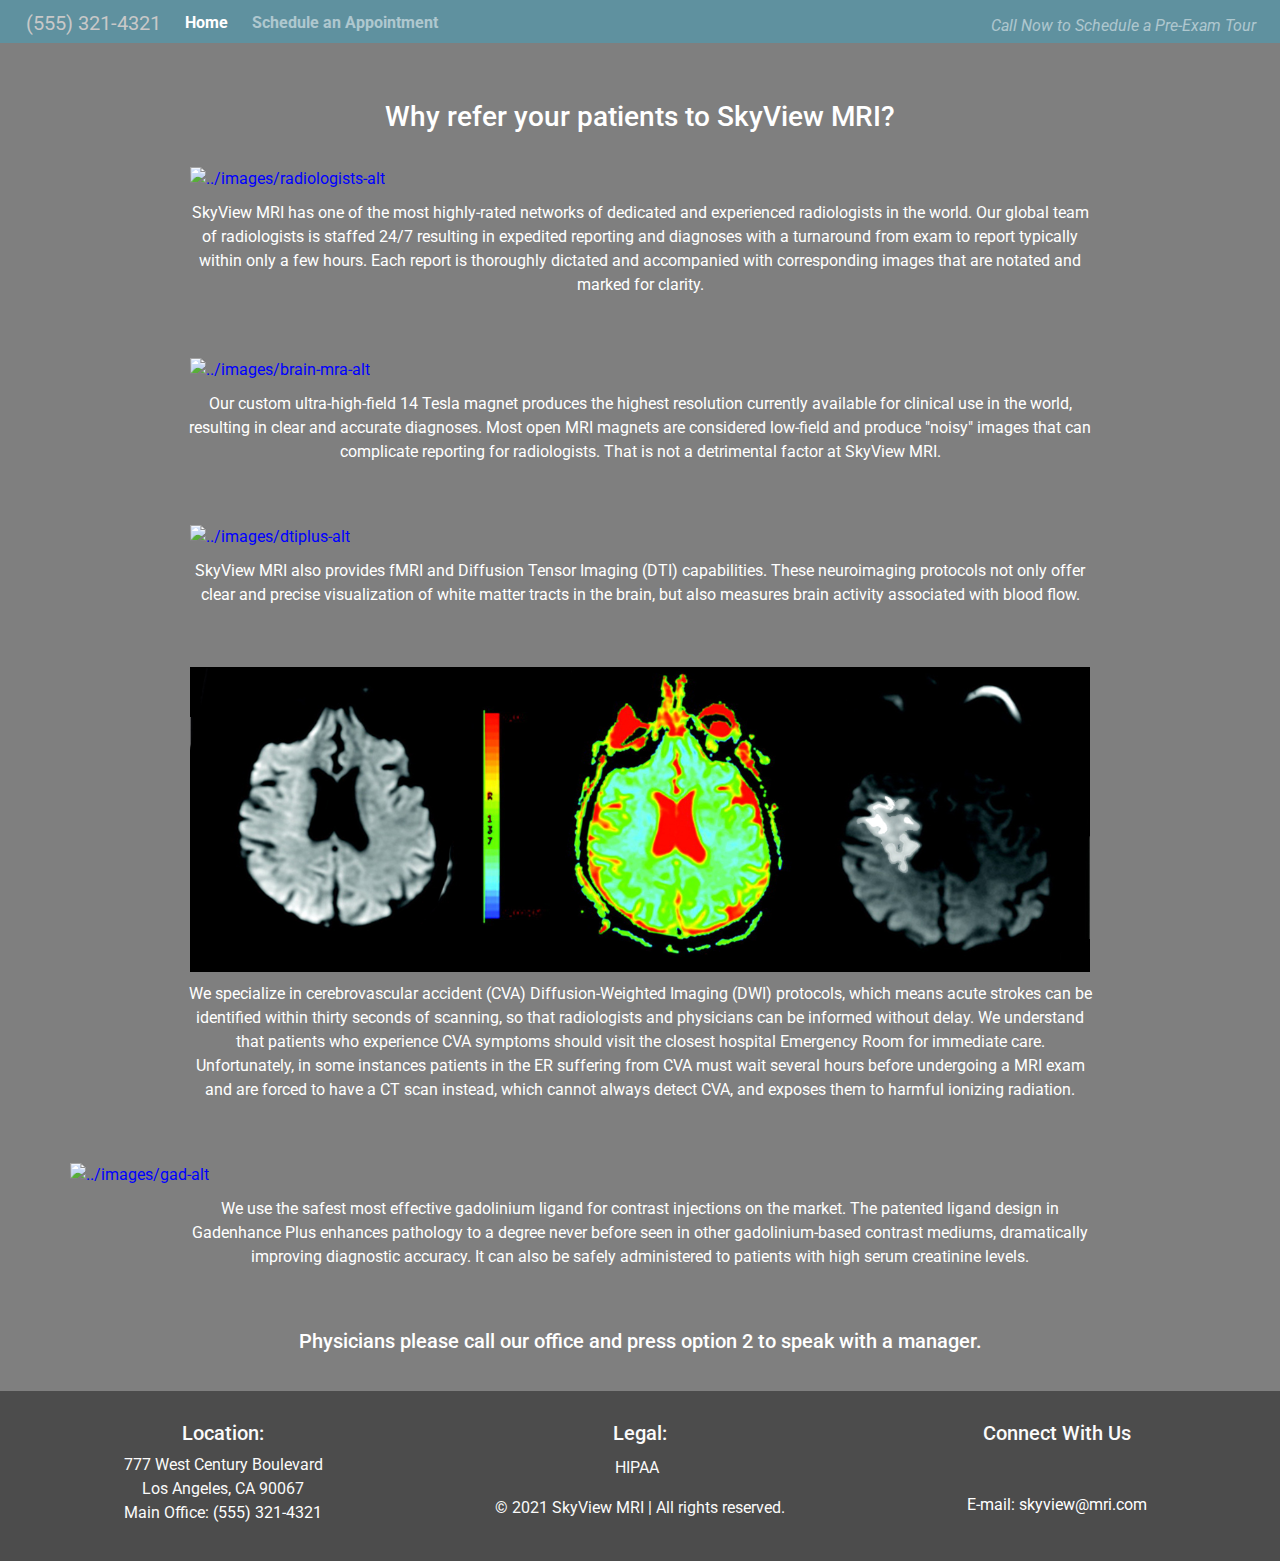
==== commit a2d7b113: "Added example destination hrefs to social links and an example email in the footer" ====
--- a/physicians.html
+++ b/physicians.html
@@ -129,6 +129,8 @@
                     other gadolinium-based contrast mediums, dramatically improving diagnostic accuracy. It can also
                     be safely administered to patients with high serum creatinine levels.
                 </p>
+
+                <h5 class="physicians-contact">Physicians please call our office and press option 2 to speak with a manager.</h5>
 
                 <div class="modal" tabindex="-1" role="dialog" id="signUpModal">
                     <div class="modal-dialog" role="document">
@@ -183,8 +185,8 @@
             <div class="col-sm-4">
                 <h5 class="uppercase general-sub"><i class="fas fa-map-marker-alt"></i> Location:</h5>
                 <p class="inline-block">
-                    777 West Century Boulevard<br />Los Angeles, CA 90067<br />Phone:
-                    (555) 321-4321
+                    777 West Century Boulevard<br />Los Angeles, CA 90067<br />Main Office:
+                    <a href="index.html" class="footer-number">(555) 321-4321</a>
                 </p>
             </div>
             <div class="col-sm-4">
@@ -205,42 +207,43 @@
                 <h5 class="uppercase general-sub">Connect With Us</h5>
                 <ul class="list-inline social-links">
                     <li class="list-inline-item">
-                        <a target="_blank" href="#">
+                        <a target="_blank" href="https://www.facebook.com/">
                             <i class="fab fa-facebook" aria-hidden="true"></i>
                             <span class="sr-only">Facebook</span>
                         </a>
                     </li>
                     <li class="list-inline-item">
-                        <a target="_blank" href="#">
+                        <a target="_blank" href="https://twitter.com/">
                             <i class="fab fa-twitter" aria-hidden="true"></i>
                             <span class="sr-only">Twitter</span>
                         </a>
                     </li>
                     <li class="list-inline-item">
-                        <a target="_blank" href="#">
+                        <a target="_blank" href="https://www.linkedin.com/">
                             <i class="fab fa-linkedin" aria-hidden="true"></i>
                             <span class="sr-only">LinkedIn</span>
                         </a>
                     </li>
                     <li class="list-inline-item">
-                        <a target="_blank" href="#">
+                        <a target="_blank" href="https://www.pinterest.com/">
                             <i class="fab fa-pinterest-square" aria-hidden="true"></i>
                             <span class="sr-only">Pinterest</span>
                         </a>
                     </li>
                     <li class="list-inline-item">
-                        <a target="_blank" href="#">
+                        <a target="_blank" href="https://www.instagram.com/">
                             <i class="fab fa-instagram" aria-hidden="true"></i>
                             <span class="sr-only">Instagram</span>
                         </a>
                     </li>
                     <li class="list-inline-item">
-                        <a target="_blank" href="#">
+                        <a target="_blank" href="https://www.youtube.com/">
                             <i class="fab fa-youtube-square" aria-hidden="true"></i>
                             <span class="sr-only">YouTube</span>
                         </a>
                     </li>
                 </ul>
+                <a href="index.html" class="email-example">E-mail: skyview@mri.com</a>
             </div>
         </div>
     </footer>
--- a/css/style.css
+++ b/css/style.css
@@ -2,7 +2,7 @@
 
 body {
     font-family: 'Roboto', sans-serif;
-    background: url(../images/background-sky.jpg) no-repeat bottom right fixed;
+    background: url(../images/new-background-sky.jpg) no-repeat bottom right fixed;
     -webkit-background-size: cover;
     -moz-background-size: cover;
     -o-background-size: cover;
@@ -16,11 +16,13 @@
     display: flex;
     justify-content: center;
     position: relative;
-    padding: 0px;
+    padding-right: 0px;
+    padding-left: 0px;
+    padding-bottom: 40px;
 }
 
 .scheduling-page-container {
-    background: url(../images/background-sky.jpg) no-repeat bottom right fixed;
+    background: url(../images/new-background-sky.jpg) no-repeat bottom right fixed;
     -webkit-background-size: cover;
     -moz-background-size: cover;
     -o-background-size: cover;
@@ -33,7 +35,7 @@
 
 .physicians-page-container {
 
-    background: url(../images/background-sky.jpg) no-repeat bottom right fixed;
+    background: url(../images/new-background-sky.jpg) no-repeat bottom right fixed;
     -webkit-background-size: cover;
     -moz-background-size: cover;
     -o-background-size: cover;
@@ -42,6 +44,25 @@
     justify-content: center;
     position: relative;
     padding: 0px;
+}
+
+.physicians-contact {
+    color: white;
+    text-transform: underline;
+    text-align: center;
+    padding-right: 20px;
+    padding-left: 20px;
+    padding-bottom: 30px;
+}
+
+.footer-number {
+    color: white;
+}
+
+.email-example {
+    color: white;
+    padding-top: 20px;
+    margin-top: 20px;
 }
 
 .row {
@@ -346,6 +367,10 @@
 }
 
 /* Articles */
+
+.news-container {
+    margin-bottom: 40px;
+}
 
 .news-container {
     font-family: 'Times', sans-serif;
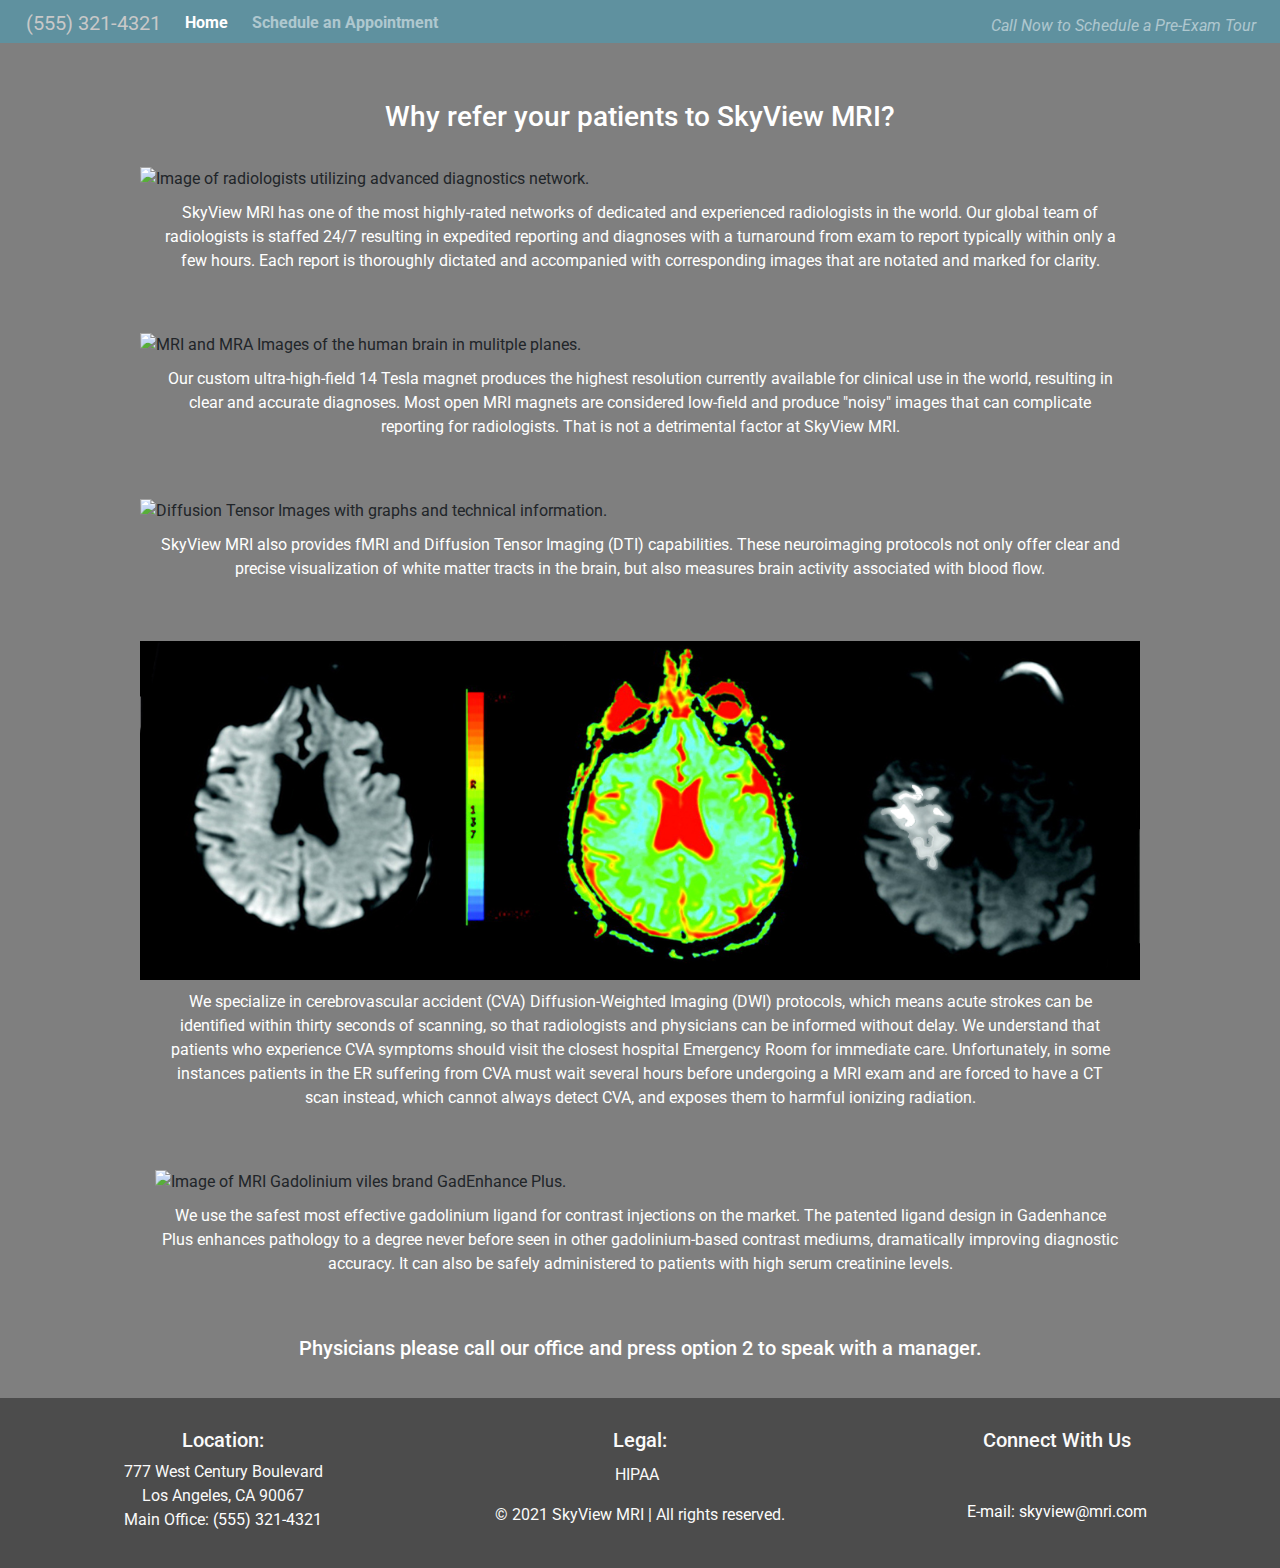
==== commit 280e5406: "Updated tagline under company heading, fixed images relative links and alt for better accessibility," ====
--- a/physicians.html
+++ b/physicians.html
@@ -56,9 +56,9 @@
                 <!-- Licensed images in these sections were obtained from Adobe Stock and edited in Adobe Photoshop Elements -->
 
                 <div class="radiologists-container">
-                    <div class="container radiologists-images">
-                        <img src="../images/radiologists.jpg" class="container radiologists-container"
-                            alt="../images/radiologists-alt" />
+                    <div class="container radiologists-container">
+                        <img src="images/radiologists.jpg" class="container radiologists-images"
+                            alt="Image of radiologists utilizing advanced diagnostics network." />
                     </div>
                 </div>
 
@@ -72,9 +72,9 @@
                 </p>
 
                 <div class="brain-mra-container">
-                    <div class="container brain-mra-images">
-                        <img src="../images/brain-mra.jpg" class="container brain-mra-container"
-                            alt="../images/brain-mra-alt" />
+                    <div class="container brain-mra-container">
+                        <img src="images/brain-mra.jpg" class="container brain-mra-images"
+                            alt="MRI and MRA Images of the human brain in mulitple planes." />
                     </div>
                 </div>
 
@@ -88,9 +88,9 @@
                 </p>
 
                 <div class="dtiplus-container">
-                    <div class="container dtiplus-images">
-                        <img src="../images/dtiplus.jpg" class="container dtiplus-container"
-                            alt="../images/dtiplus-alt" />
+                    <div class="container dtiplus-container">
+                        <img src="images/dtiplus.jpg" class="container dtiplus-images"
+                            alt="Diffusion Tensor Images with graphs and technical information." />
                     </div>
                 </div>
 
@@ -101,9 +101,9 @@
                 </p>
 
                 <div class="diffusion-container">
-                    <div class="container diffusion-images">
-                        <img src="../images/diffusion.jpg" class="container diffusion-container"
-                            alt="../images/diffusion-alt" />
+                    <div class="container diffusion-container">
+                        <img src="images/diffusion.jpg" class="container diffusion-images"
+                            alt="Diffusion-Weighted images of human brain with Cerebral Vascular Accident in different planes." />
                     </div>
                 </div>
 
@@ -118,8 +118,8 @@
                 </p>
 
                 <div class="gad-container">
-                    <div class="container gad-images">
-                        <img src="../images/gad.png" class="container gad-container" alt="../images/gad-alt" />
+                    <div class="container gad-container">
+                        <img src="images/gad.png" class="container gad-images" alt="Image of MRI Gadolinium viles brand GadEnhance Plus." />
                     </div>
                 </div>
 
--- a/css/style.css
+++ b/css/style.css
@@ -48,7 +48,6 @@
 
 .physicians-contact {
     color: white;
-    text-transform: underline;
     text-align: center;
     padding-right: 20px;
     padding-left: 20px;
@@ -278,10 +277,7 @@
     background-repeat: no-repeat;
     width: 100%;
     max-width: 700px;
-    padding-left: 0px;
-    padding-right: 0px;
-    padding-top: 0px;
-    padding-bottom: 0px;
+    padding: 0px;
     color: transparent;
 }
 
@@ -359,7 +355,7 @@
     padding-top: 10px;
     padding-bottom: 60px;
     width: 100%;
-    max-width: 945px;
+    max-width: 1000px;
     padding-left: 20px;
     padding-right: 20px;
     text-align: center;
@@ -545,90 +541,61 @@
 /* Physicians Page */
 
 .radiologists-container {
-    color:#0000ff;
-    padding: 0px;
-    font-family: 'Roboto', sans-serif;
+    max-width: 1000px;
+    padding: 0px;
+    margin: auto;
 }
 
 .radiologists-images {
-    background: url("../images/radiologists.jpg");
-    background-position: center;
-    background-repeat: no-repeat;
-    width: 100%;
-    max-width: 900px;
-    padding-left: 0px;
-    padding-right: 0px;
-    padding-top: 0px;
-    padding-bottom: 0px;
+    display: block;
+    width: 100%;
+    padding: 0px;
 }
 
 .brain-mra-container {
-    color:#0000ff;
-    padding: 0px;
-    font-family: 'Roboto', sans-serif;
+    max-width: 1000px;
+    padding: 0px;
+    margin: auto;
 }
 
 .brain-mra-images {
-    background: url("../images/brain-mra.jpg");
-    background-position: center;
-    background-repeat: no-repeat;
-    width: 100%;
-    max-width: 900px;
-    padding-left: 0px;
-    padding-right: 0px;
-    padding-top: 0px;
-    padding-bottom: 0px;
+    display: block;
+    width: 100%;
+    padding: 0px;
 }   
 
 .dtiplus-container {
-    color:#0000ff;
-    padding: 0px;
-    font-family: 'Roboto', sans-serif;
+    max-width: 1000px;
+    padding: 0px;
+    margin: auto;
 }
 
 .dtiplus-images {
-    background: url("../images/brain-mra.jpg");
-    background-position: center;
-    background-repeat: no-repeat;
-    width: 100%;
-    max-width: 900px;
-    padding-left: 0px;
-    padding-right: 0px;
-    padding-top: 0px;
-    padding-bottom: 0px;
+    display: block;
+    width: 100%;
+    padding: 0px;
 }
 
 .diffusion-container {
-    color:#0000ff;
-    padding: 0px;
-    font-family: 'Roboto', sans-serif;
+    max-width: 1000px;
+    padding: 0px;
+    margin: auto;
 }
 
 .diffusion-images {
-    background: url("../images/brain-mra.jpg");
-    background-position: center;
-    background-repeat: no-repeat;
-    width: 100%;
-    max-width: 900px;
-    padding-left: 0px;
-    padding-right: 0px;
-    padding-top: 0px;
-    padding-bottom: 0px;
+    display: block;
+    width: 100%;
+    padding: 0px;
 }
 
 .gad-container {
+    max-width: 1000px;
     background-color: rgba(255, 255, 255, 0.0);
-    color:#0000ff;
-    padding: 0px;
-    font-family: 'Roboto', sans-serif;
+    margin: auto;
 }
 
 .gad-images {
-    background-position: center;
-    background-repeat: no-repeat;
-    width: 100%;
-    padding-left: 0px;
-    padding-right: 0px;
-    padding-top: 0px;
-    padding-bottom: 0px;
+    display: block;
+    width: 100%;
+    padding: 0px;
 }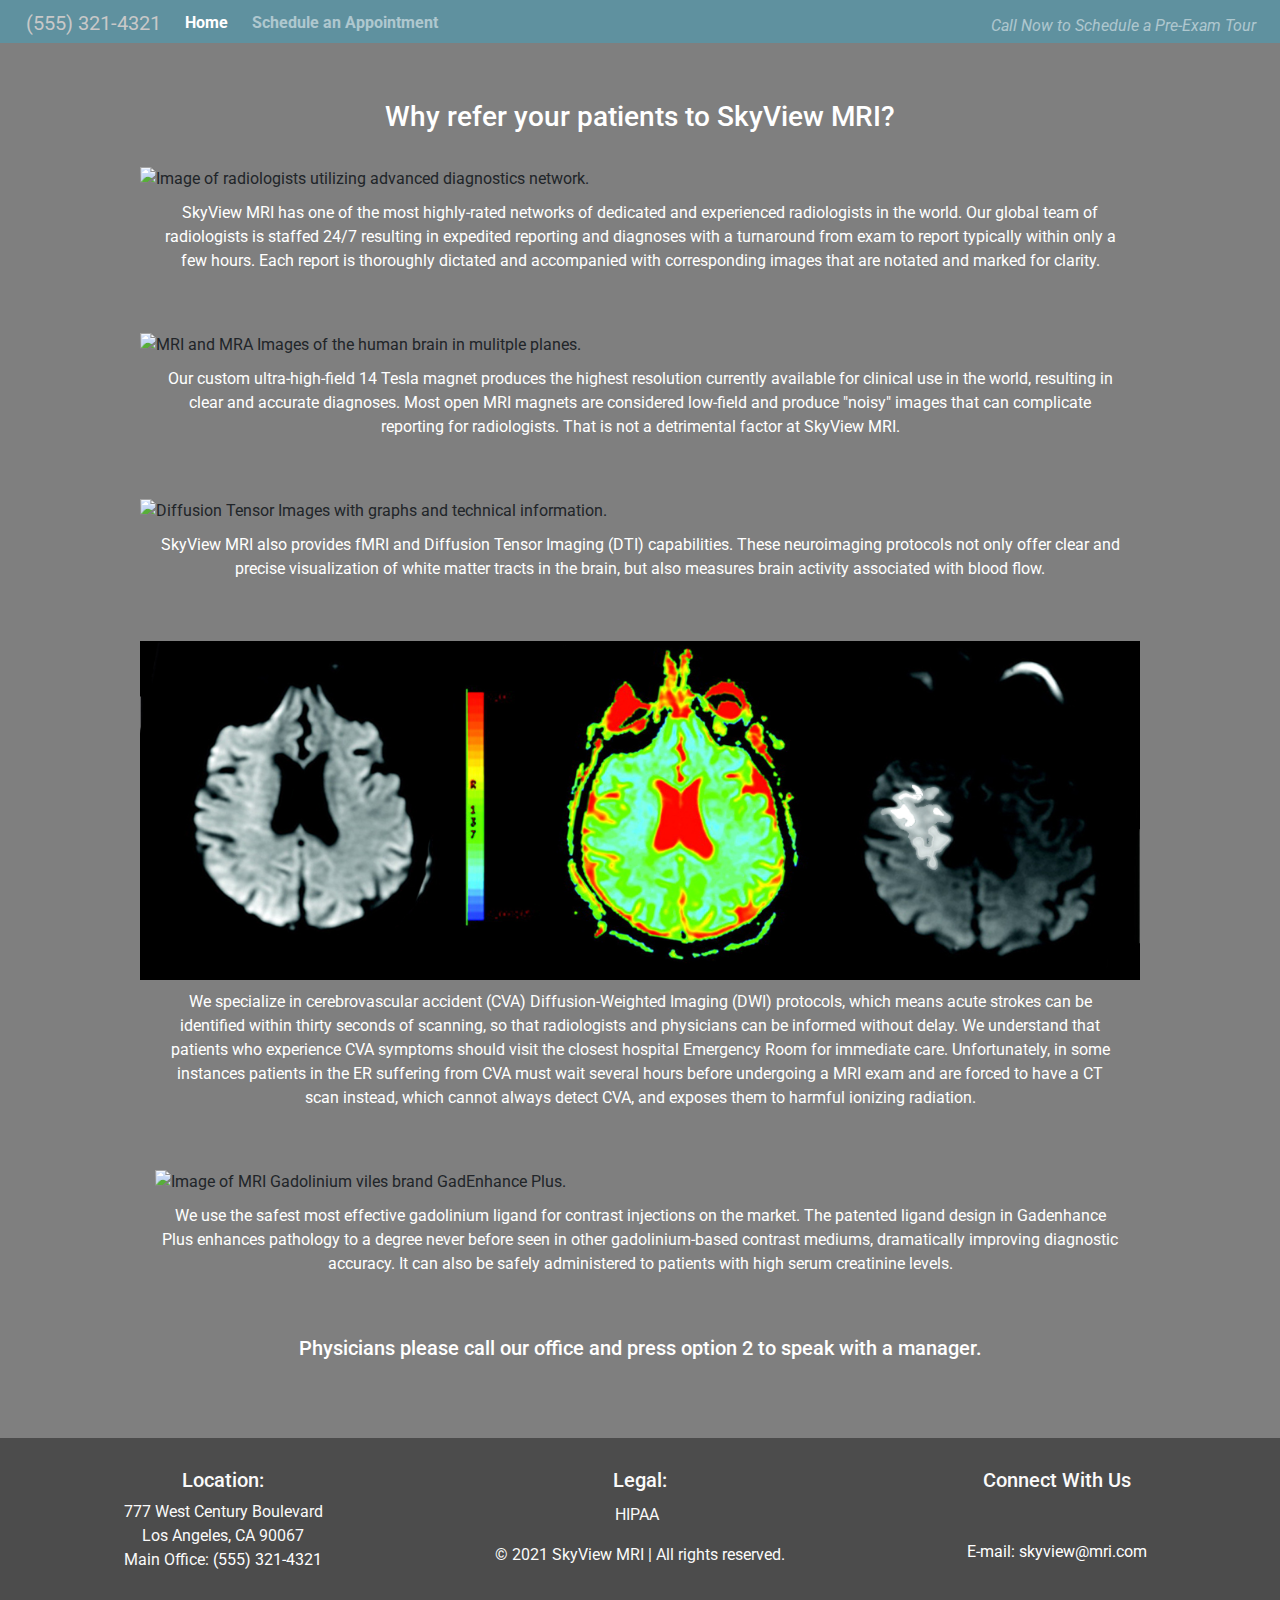
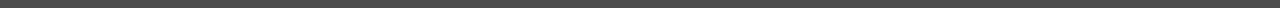
==== commit a14e5b61: "Updated callout-container divs in scheduling.html and physicians.html." ====
--- a/physicians.html
+++ b/physicians.html
@@ -42,7 +42,7 @@
         </nav>
     </div>
 
-    <div class="container-fluid physicians-page-container">
+    <div class="container-fluid callout-container">
         <div class="opaque-overlay">&nbsp;</div>
         <div class="row col-12">
             <div class="col-12">
--- a/css/style.css
+++ b/css/style.css
@@ -2,7 +2,11 @@
 
 body {
     font-family: 'Roboto', sans-serif;
-    background: url(../images/new-background-sky.jpg) no-repeat bottom right fixed;
+    background-image: url(images/background-sky-clouds-sun.jpg);
+    background-image: url(/images/background-sky-clouds-sun.jpg);
+    background-repeat: no-repeat;
+    background-position: top right;
+    background-attachment: fixed;
     -webkit-background-size: cover;
     -moz-background-size: cover;
     -o-background-size: cover;
@@ -22,26 +26,11 @@
 }
 
 .scheduling-page-container {
-    background: url(../images/new-background-sky.jpg) no-repeat bottom right fixed;
-    -webkit-background-size: cover;
-    -moz-background-size: cover;
-    -o-background-size: cover;
-    background-size: cover;
-    display: flex;
-    justify-content: center;
     position: relative;
     padding: 0px;
 }
 
 .physicians-page-container {
-
-    background: url(../images/new-background-sky.jpg) no-repeat bottom right fixed;
-    -webkit-background-size: cover;
-    -moz-background-size: cover;
-    -o-background-size: cover;
-    background-size: cover;
-    display: flex;
-    justify-content: center;
     position: relative;
     padding: 0px;
 }
@@ -52,16 +41,6 @@
     padding-right: 20px;
     padding-left: 20px;
     padding-bottom: 30px;
-}
-
-.footer-number {
-    color: white;
-}
-
-.email-example {
-    color: white;
-    padding-top: 20px;
-    margin-top: 20px;
 }
 
 .row {
@@ -480,6 +459,16 @@
     color: red;
 }
 
+.footer-number {
+    color: white;
+}
+
+.email-example {
+    color: white;
+    padding-top: 20px;
+    margin-top: 20px;
+}
+
 #footer-details {
     padding: 0px;
 }
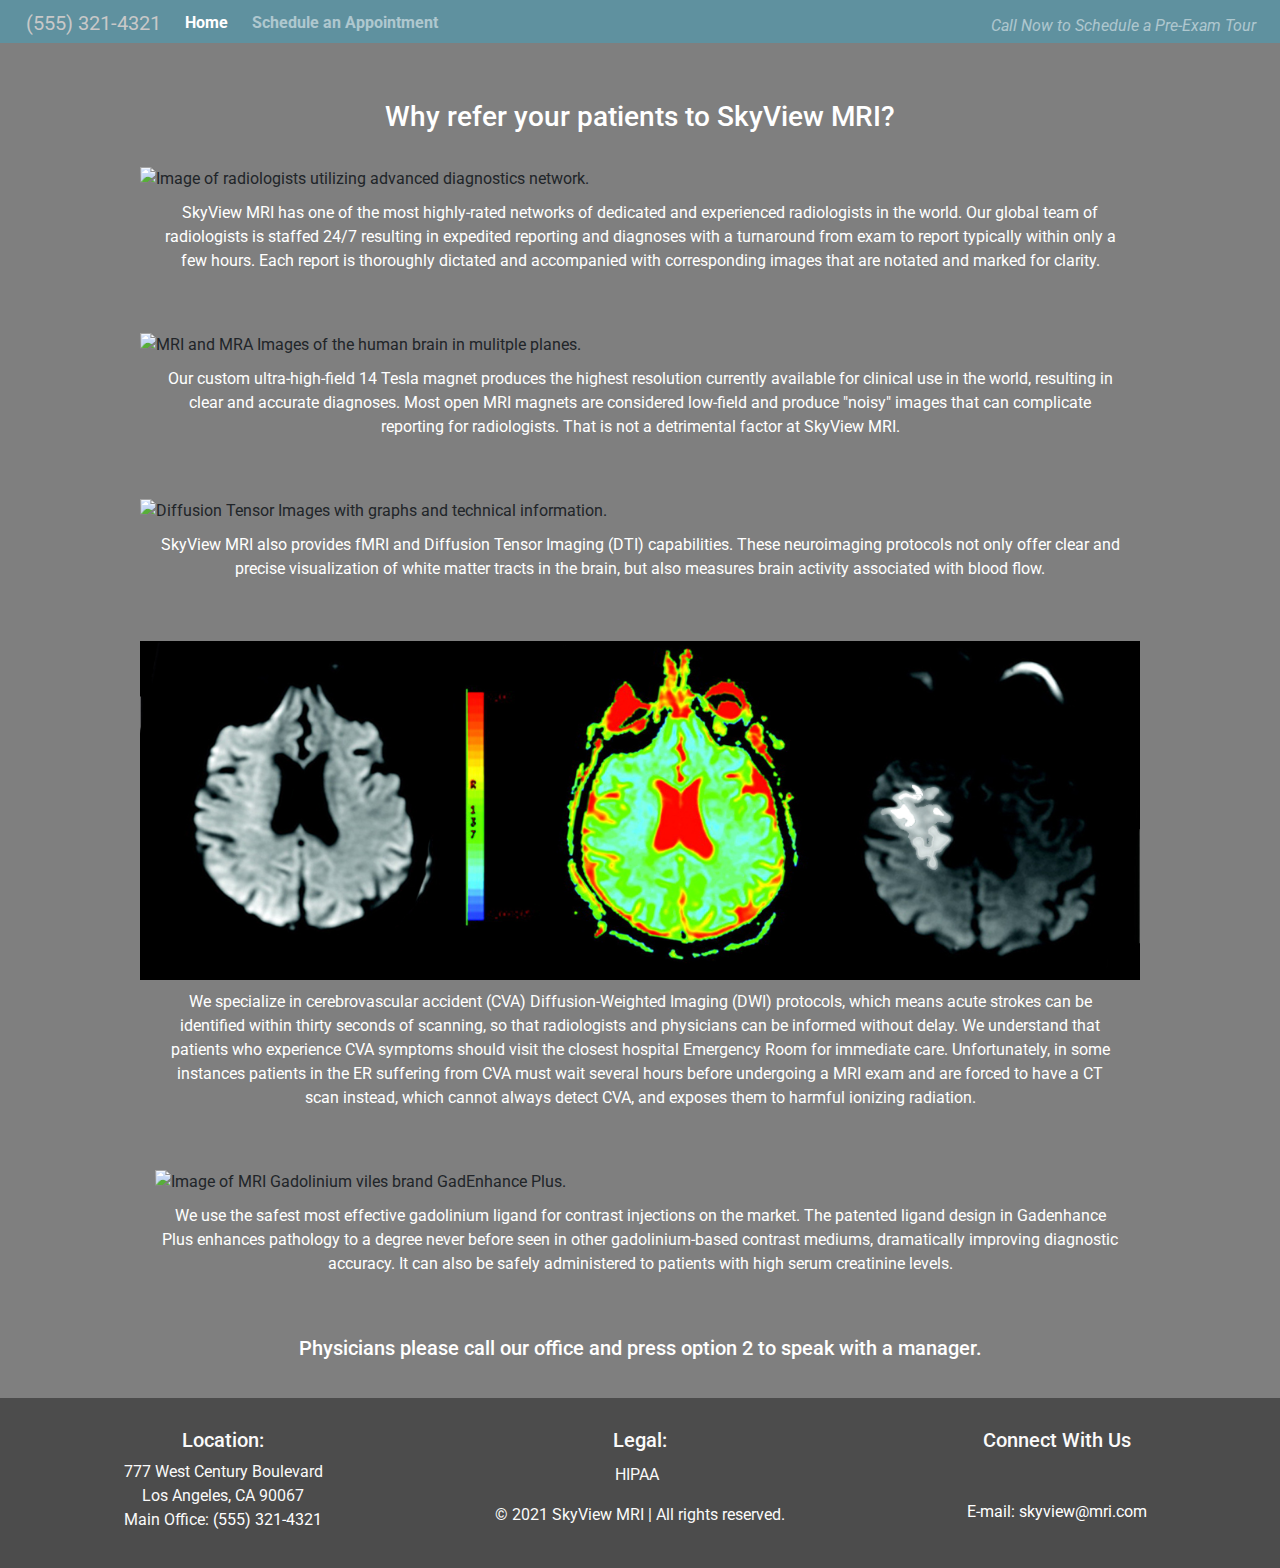
==== commit a6bcb221: "Updated html containers and background-image url." ====
--- a/physicians.html
+++ b/physicians.html
@@ -42,7 +42,7 @@
         </nav>
     </div>
 
-    <div class="container-fluid callout-container">
+    <div class="container-fluid physicians-page-container">
         <div class="opaque-overlay">&nbsp;</div>
         <div class="row col-12">
             <div class="col-12">
--- a/css/style.css
+++ b/css/style.css
@@ -2,8 +2,7 @@
 
 body {
     font-family: 'Roboto', sans-serif;
-    background-image: url(images/background-sky-clouds-sun.jpg);
-    background-image: url(/images/background-sky-clouds-sun.jpg);
+    background-image: url(./images/background-sky-clouds-sun.jpg);
     background-repeat: no-repeat;
     background-position: top right;
     background-attachment: fixed;
